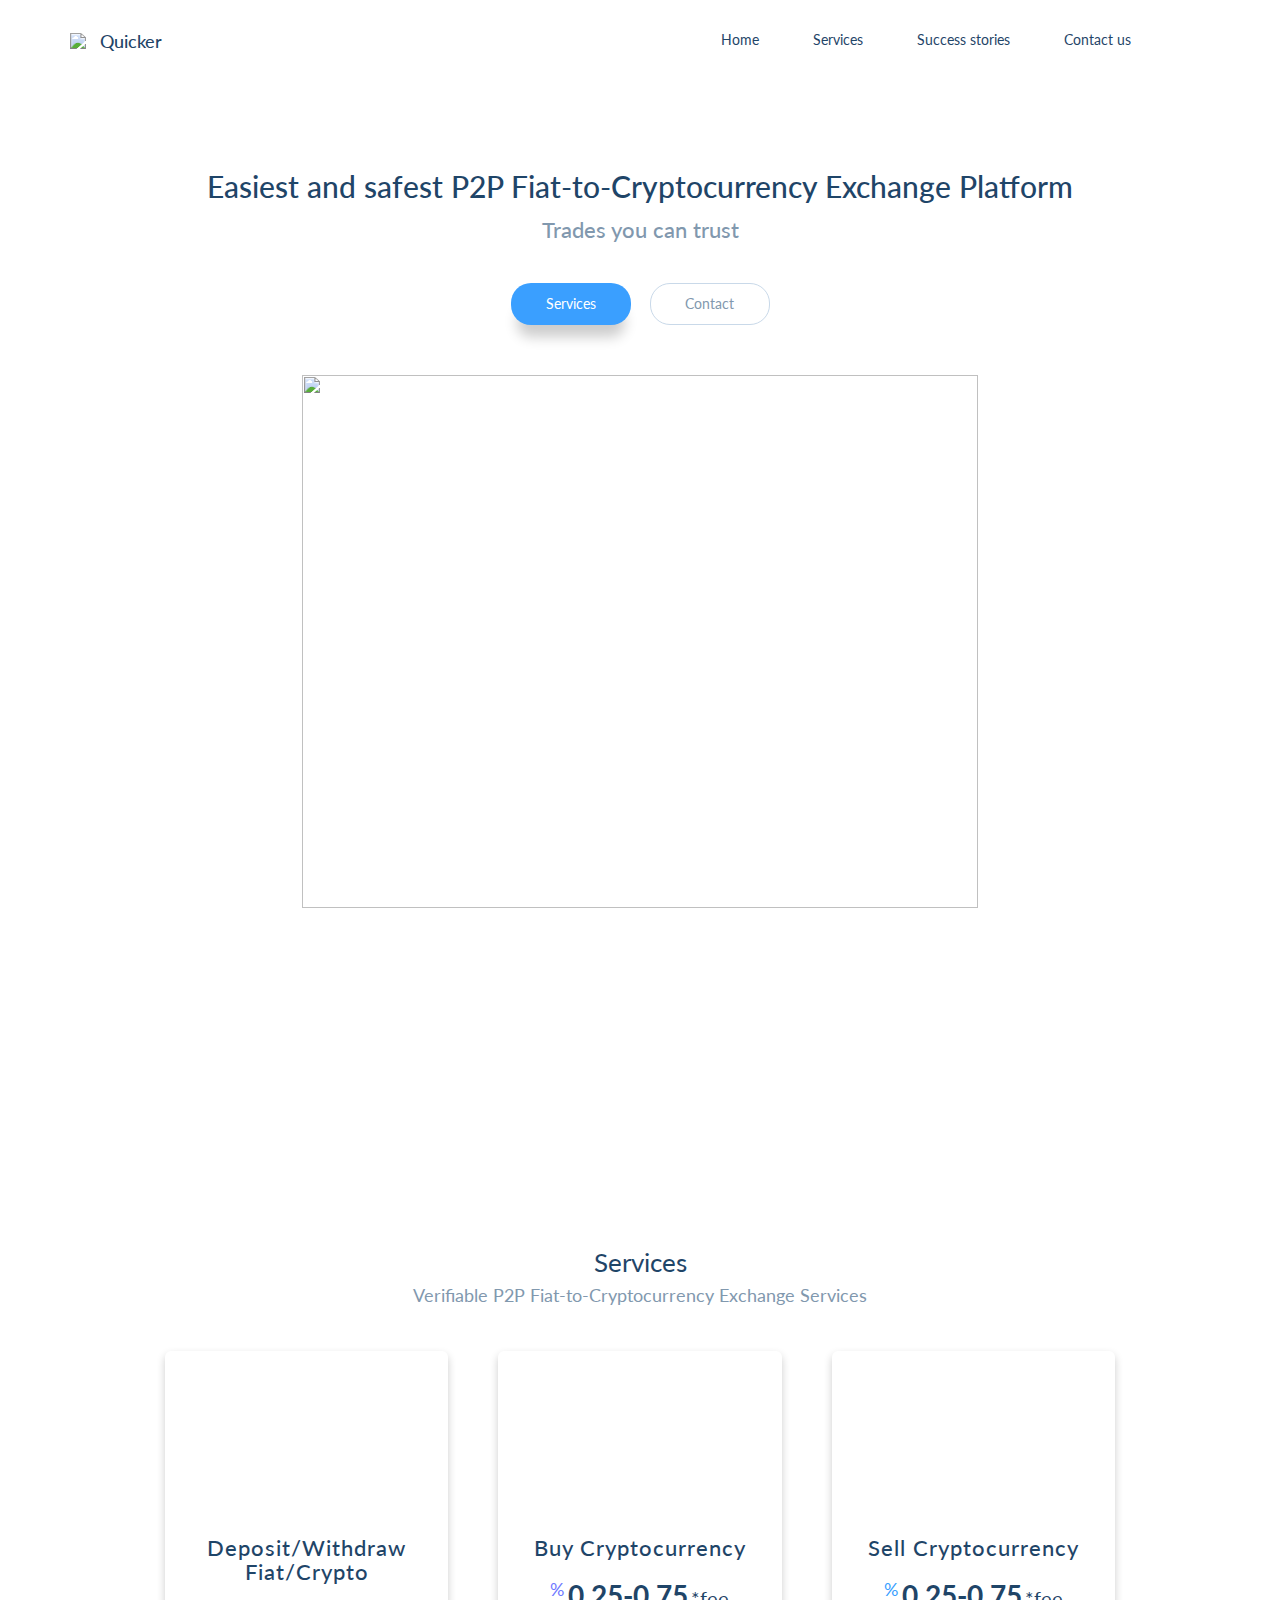
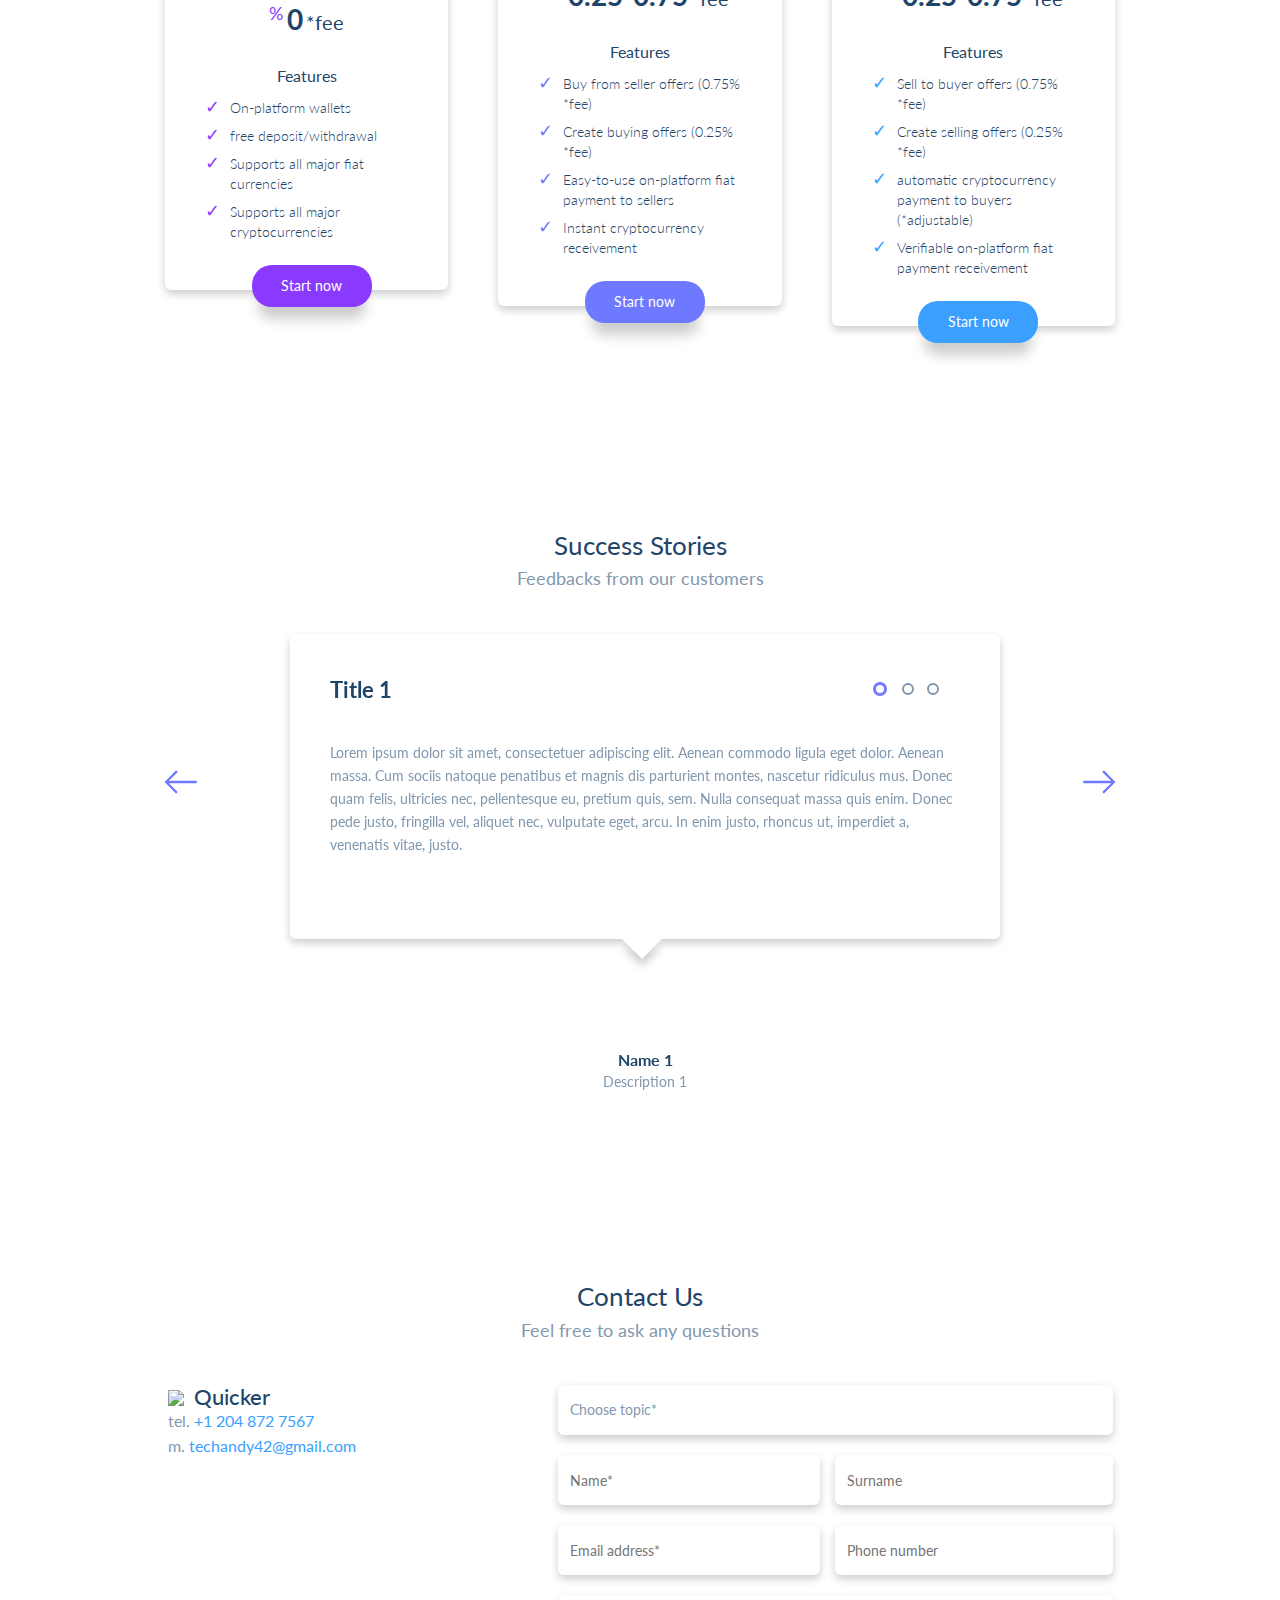
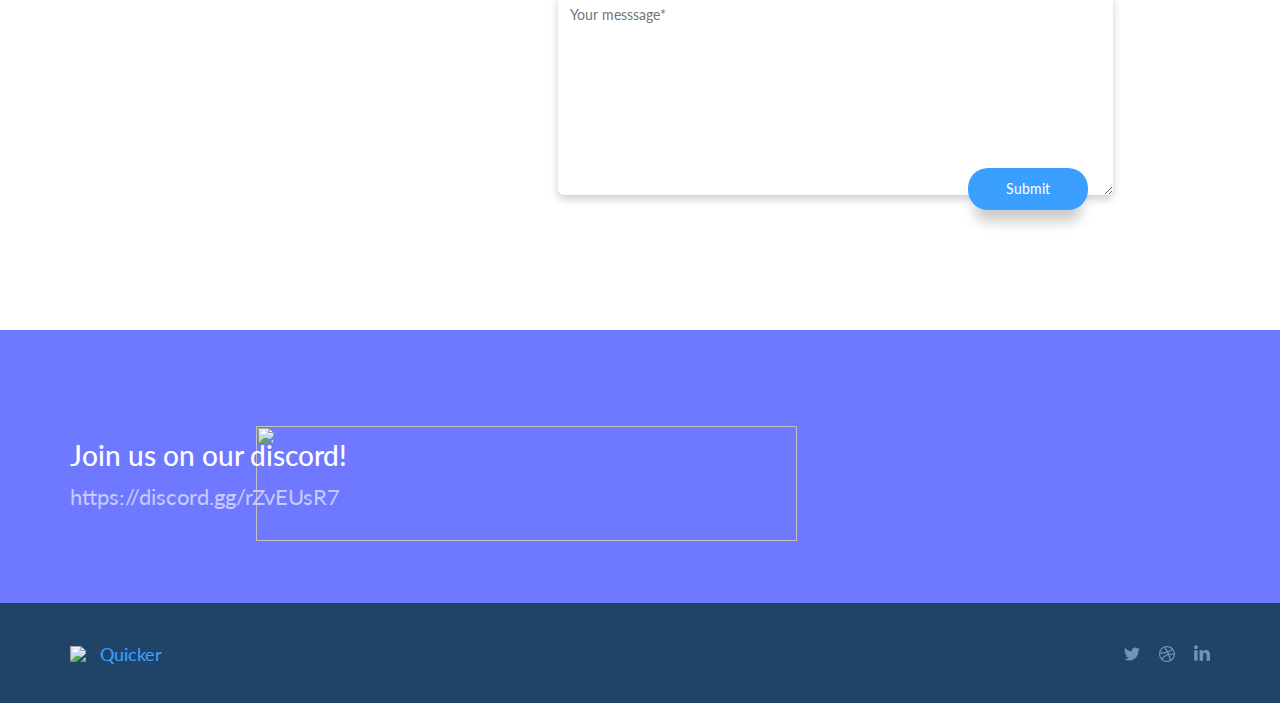
==== index.html @ 394cca30 "emailjs service added" ====
<head>
  <meta name="viewport" content="width=device-width, initial-scale=1">
  <link href="https://cdnjs.cloudflare.com/ajax/libs/twitter-bootstrap/3.3.7/css/bootstrap.min.css" rel="stylesheet" />
  <link rel="shortcut icon" type="image/x-icon" href="https://image.ibb.co/fOur3b/favicon.png"/>
  <link rel='stylesheet' href='./styles.css'>
  <script src="https://cdnjs.cloudflare.com/ajax/libs/jquery/3.2.1/jquery.min.js"></script>
  <script src="https://cdnjs.cloudflare.com/ajax/libs/twitter-bootstrap/3.3.7/js/bootstrap.min.js"></script>
  <script type="text/javascript"
        src="https://cdn.jsdelivr.net/npm/@emailjs/browser@3/dist/email.min.js">
  </script>
  <script type="text/javascript">
    (function(){
        emailjs.init("user_BumGd7rSm2r6wVrkfZvVo");
    })();
  </script>
  <meta name="theme-color" content="#1885ed">
  <title>Quicker - Homepage</title>
</head>

<body>
<header class="header">
  <div class="container header__container">
<div class="header__logo"><img class="header__img" src="https://image.ibb.co/kcVou6/path3000.png"> <h1 class="header__title">Quicker</h1></div> 
     <button type="button" class="navbar-toggle collapsed" data-toggle="collapse" data-target="#navbar" aria-expanded="false" aria-controls="navbar">
              <span class="sr-only">Toggle navigation</span>
              <span class="icon-bar"></span>
              <span class="icon-bar"></span>
              <span class="icon-bar"></span>
            </button>

  <div class="header__menu">
    <nav id="navbar" class="header__nav collapse">
      <ul class="header__elenco">
        <li class="header__el"><a href="#home" class="header__link">Home</a></li>
        <li class="header__el"><a href="#services" class="header__link">Services</a></li>
        <li class="header__el"><a href="#success-stories" class="header__link">Success stories</a></li>
        <li class="header__el"><a href="#contact-us" class="header__link">Contact us</a></li>
        <li class="header__el header__el--blue"></li>
      </ul>
    </nav>
  </div>
    </div>
</header>

<div class="sect sect--padding-top" id="home">
  <div class="container">
    <div class="row">
      <div class="col-md-12">
    <div class="site">
      <h1 class="site__title">Easiest and safest P2P Fiat-to-Cryptocurrency Exchange Platform</h1>
      <h2 class="site__subtitle">Trades you can trust</h2>
      <div class="site__box-link">
        <a href="#services" class="btn btn--width" href="">Services</a>
        <a href="#contact-us" class="btn btn--revert btn--width" href="">Contact</a>
      </div>
      <img class="site__img" src="https://image.ibb.co/c7grYb/image3015.png">
    </div>
    </div>
    </div>
  </div>
</div>

<div class="sect sect--padding-bottom" id="services">
<div class="container">
<div class="row row--center">
  <h1 class="row__title">
    Services
  </h1>
  <h2 class="row__sub">Verifiable P2P Fiat-to-Cryptocurrency Exchange Services</h2>
</div>
<div class="row row--center row--margin">
  <div class="col-md-4 col-sm-4 price-box price-box--purple">
    <div class="price-box__wrap">
      <div class="price-box__img"></div>
      <h1 class="price-box__title">
        Deposit/Withdraw Fiat/Crypto
      </h1>
      <h2 class="price-box__discount">
        <span class="price-box__dollar">%</span>0<span class="price-box__discount--light">*fee</span>
      </h2>
      <p class="price-box__feat">
        Features
      </p>
      <ul class="price-box__list">
        <li class="price-box__list-el">On-platform wallets</li>
        <li class="price-box__list-el">free deposit/withdrawal</li>
        <li class="price-box__list-el">Supports all major fiat currencies</li>
        <li class="price-box__list-el">Supports all major cryptocurrencies</li>
      </ul>
       <div class="price-box__btn">
      <a class="btn btn--purple btn--width">Start now</a>
    </div>
  </div>
  </div>
  <!-- second -->
  <div class="col-md-4 col-sm-4 price-box price-box--violet">
  <div class="price-box__wrap">
      <div class="price-box__img"></div>
      <h1 class="price-box__title">
        Buy Cryptocurrency
      </h1>
      <h2 class="price-box__discount">
      <span class="price-box__dollar">%</span>0.25-0.75<span class="price-box__discount--light">*fee</span>
      </h2>
      <p class="price-box__feat">
        Features
      </p>
      <ul class="price-box__list">
        <li class="price-box__list-el">Buy from seller offers (0.75% *fee)</li>
        <li class="price-box__list-el">Create buying offers (0.25% *fee)</li>
        <li class="price-box__list-el">Easy-to-use on-platform fiat payment to sellers</li>
        <li class="price-box__list-el">Instant cryptocurrency receivement</li>
      </ul>
      <div class="price-box__btn">
      <a class="btn btn--violet btn--width">Start now</a>
    </div>
  </div>
  </div>

<!-- terzo -->
  <div class="col-md-4 col-sm-4 price-box price-box--blue">
  <div class="price-box__wrap">
      <div class="price-box__img"></div>
      <h1 class="price-box__title">
        Sell Cryptocurrency
      </h1>
      <h2 class="price-box__discount">
      <span class="price-box__dollar">%</span>0.25-0.75<span class="price-box__discount--light">*fee</span>
      </h2>
      <p class="price-box__feat">
        Features
      </p>
      <ul class="price-box__list">
        <li class="price-box__list-el">Sell to buyer offers (0.75% *fee)</li>
        <li class="price-box__list-el">Create selling offers (0.25% *fee)</li>
        <li class="price-box__list-el">automatic cryptocurrency payment to buyers (*adjustable)</li>
        <li class="price-box__list-el">Verifiable on-platform fiat payment receivement</li>
      </ul>
    <div class="price-box__btn">
      <a class="btn btn--blue btn--width">Start now</a>
    </div>
  </div>
  </div>
  
  

</div>
</div>
</div>


<div class="sect sect--white" id="success-stories">
<div class="container">
<div class="row">
  <h1 class="row__title">
    Success Stories
  </h1>
  <h2 class="row__sub">Feedbacks from our customers</h2>
</div>
<div class="row row--margin row--text-center">
  <div class="col-md-8 col-sm-10 col-xs-12 row__carousel">
    <div id="myCarousel" class="carousel slide" data-ride="carousel">
  <!-- Indicators -->
  <ol class="carousel-indicators">
    <li data-target="#myCarousel" data-slide-to="0" class="active"></li>
    <li data-target="#myCarousel" data-slide-to="1"></li>
    <li data-target="#myCarousel" data-slide-to="2"></li>
  </ol>

  <!-- Wrapper for slides -->
  <div class="carousel-inner">
    <div class="item active">
      <div class="item__content">
      <span class="item__name">Title 1</span>
      <p class="item__description">
        Lorem ipsum dolor sit amet, consectetuer adipiscing elit. Aenean commodo ligula eget dolor. Aenean massa. Cum sociis natoque penatibus et magnis dis parturient montes, nascetur ridiculus mus. Donec quam felis, ultricies nec, pellentesque eu, pretium quis, sem. Nulla consequat massa quis enim. Donec pede justo, fringilla vel, aliquet nec, vulputate eget, arcu. In enim justo, rhoncus ut, imperdiet a, venenatis vitae, justo.
      </p>
        </div>
      <div class="item__avatar"></div>
      <p class="item__people">Name 1</p>
  <p class="item__occupation">Description 1</p>
    </div>
    
        <div class="item">
      <div class="item__content">
      <span class="item__name">Title 2</span>
      <p class="item__description">
         Cum sociis natoque penatibus et magnis dis parturient montes, nascetur ridiculus mus. Donec quam felis, ultricies nec, pellentesque eu, pretium quis, sem. Nulla consequat massa quis enim. Donec pede justo, fringilla vel, aliquet nec, vulputate eget, arcu. In enim justo, rhoncus ut, imperdiet a, venenatis vitae, justo.
      </p>
        </div>
      <div class="item__avatar"></div>
     <p class="item__people">Name 2</p>
  <p class="item__occupation">Position 2</a>
    </div>
    
<div class="item">
      <div class="item__content">
      <span class="item__name">Title 3</span>
      <p class="item__description">
          Donec quam felis, ultricies nec, pellentesque eu, pretium quis, sem. Nulla consequat massa quis enim. Donec pede justo, fringilla vel, aliquet nec, vulputate eget, arcu. In enim justo, rhoncus ut, imperdiet a, venenatis vitae, justo.
      </p>
        </div>
      <div class="item__avatar"></div>
      <p class="item__people">Name 3</p>
  <p class="item__occupation">Description 3</a>
    </div>

  </div>

  <!-- Left and right controls -->
  <a class="left carousel-control" href="#myCarousel" data-slide="prev">
<img class="carousel-control__img" src="[data-uri]" />

  </a>
  <a class="right carousel-control" href="#myCarousel" data-slide="next">
    <img class="carousel-control__img" src="[data-uri]" />
 
  </a>
</div>
    
  </div>
  
  

</div>
</div>
</div>



<div class="sect sect--padding-bottom" id="contact-us">
  <div class="container">
    <div class="row">
     <h1 class="row__title">
    Contact Us </h1>
  <h2 class="row__sub">Feel free to ask any questions</h2>
    </div>
    <div class="row row--margin">
      <div class="col-md-1"></div>
      <div class="col-md-4">
        <div class="contacts">
          <a href="#" class="contacts__link"><img src="https://image.ibb.co/kcVou6/path3000.png"><h1 class="contacts_title-ag">Quicker</h1></a>
          <p class="contacts__info">
            tel. <a class="contacts__info-link">+1 204 872 7567</a>
          </p>
          <p class="contacts__info">
            m. <a href="mailto:techandy42@gmail.com?subject=Quicker Inquiries"class="contacts__info-link">techandy42@gmail.com</a>
          </p>
        </div>
      </div>
      <div class="col-md-6">
        <form id="contact" class="form">
          <div class="form-group">
            <select id="choose-topic" class="form__field form__select">
              <option selected value>Choose topic*</option>
              <option value=1>Questions</option>
              <option value=2>Suggestions</option>
              <option value=3>Business Inquiries</option>
              <option value=4>Success Stories</option>
            </select>
            </div>
           <div class="form-group">
             <div class="form__field--half">
            <input id="name" type="text" placeholder="Name*" class="form__field form__text"></input>
             </div>
          <div class="form__field--half">
          <input id="surname" type="text" placeholder="Surname" class="form__field form__text"></input>
          </div>
          </div>
      
        <div class="form-group">
          <div class="form__field--half">
            <input id="email-address" type="text" placeholder="Email address*" class="form__field form__text"></input>
          </div>
         <div class="form__field--half">
          <input id="phone-number" type="text" placeholder="Phone number" class="form__field form__text"></input>
    </div>
          </div>
  
          <div class="form-group">
            <textarea id="your-message" type="text" placeholder="Your messsage*" class="form__field form__textarea"></textarea>
            <button class="btn btn--up btn--width" type="submit">Submit</button>
          </div>
        </form>
      </div>   
<div class="col-md-1"></div>
    </div>
  </div>
</div>

<div class="sect sect--violet ">
  <img src="https://image.ibb.co/fWyVtb/path3762.png" class="career-img">
  <div class="container">
    <div class="row">
      <div class="col-md-12">
        <h1 class="career_title">Join us on our discord!</h1>
        <a href="https://discord.gg/rZvEUsR7" target="_" class="career_sub">https://discord.gg/rZvEUsR7</a>
      </div>
    </div>
  </div>
  
</div>

<footer class="footer">
  <div class="container">
    <div class="row">
      <div class="col-md-2 col-xs-6">
       <img class="footer__img" src="https://image.ibb.co/kcVou6/path3000.png"> <h1 class="footer__title">Quicker</h1></div>
      <div class="col-md-10 col-xs-6">
        <div class="footer__social">
          <a href="#" class="footer__social-l">
            <img src="[data-uri]" />
          </a>
          
           <a href="https://techandy42.com" target="_" class="footer__social-l">
          <img src="[data-uri]" />
          </a>
          
          <a href="https://www.linkedin.com/in/andy-lee-b68302232/" target="_" class="footer__social-l">
            <img src="[data-uri]" />
          </a>
        </div>
      </div>
    </div>
  </div>
</footer>

<script src='./script.js'></script>

</body>
---- styles.css ----
@import url('https://fonts.googleapis.com/css?family=Lato:100,100i,300,300i,400,400i,700,700i,900,900i');

/*Reset*/
html,
body {
  margin: 0;
  padding: 0;
  font-family: 'Lato', sans-serif;
  color: #1f4568;
  scroll-behavior: smooth;
}

body {
  background-image: url('https://image.ibb.co/de6JzG/bitmap_1_1.png');
  background-size: cover;
  background-repeat: no-repeat;
  background-position: center;
}

/* colors 8a3aff, 6f79ff, 3a9fff black-> 1f4568  grey->8198ae*/
.sect {
  padding: 90px 0;
  position: relative;
}

.collapse {
  display: block;
}

.sect--grey {
  /*background-color: #ebeff9;*/
}

.sect--violet {
  background-color: #6f79ff;
}

.sect--padding-bottom {
  padding-bottom: 115px;
}

.sect--padding-top {
  padding-top: 90px;
}

.sect--white {
  /* background-color:#fff;*/
}
.row--center {
  max-width: 1000px;
  margin: 0 auto;
}
.row--margin {
  margin-top: 45px;
}

.row__title {
  text-align: center;
  font-size: 26px;
  font-weight: 400;
  margin-top: 0px;
}

.row__sub {
  text-align: center;
  font-size: 18px;
  font-weight: 400;
  margin: 0px;
  color: #8198ae;
}

.price-box {
  padding: 0px 25px;
}

.price-box__wrap {
  background-color: #fff;
  border-radius: 6px;
  box-shadow: 0 4px 8px 0px rgba(0, 0, 0, 0.2); /*0px 22px 20px -10px rgba(0, 0, 0,0.2)*/
  padding: 35px 35px 40px 35px;
  text-align: center;
  transition: all 0.4s;
  -webkit-transition: all 0.4s;
  -moz-transition: all 0.4s;
  -ms-transition: all 0.4s;
  -o-transition: all 0.4s;
}

.price-box__img {
  display: inline-block;
}

.price-box__img {
  width: 130px;
  height: 130px;
  border-radius: 50%;
  background-position: center;
  background-size: cover;
  background-repeat: no-repeat;
}

.price-box--purple .price-box__img {
  background-image: url('https://image.ibb.co/iGjEKG/1.png');
}

.price-box--violet .price-box__img {
  background-image: url('https://image.ibb.co/iyT8eG/2.png');
}

.price-box--blue .price-box__img {
  background-image: url('https://preview.ibb.co/nDRpmw/3.png');
}

.price-box__title {
  font-size: 22px;
  letter-spacing: 1px;
  margin-bottom: 4px;
}

.price-box__people {
  font-size: 12px;
  color: #8198ae;
  font-weight: 300;
  letter-spacing: 1px;
}
.price-box__discount {
  font-size: 28px;
  font-weight: 700;
  margin-top: 20px;
  margin-bottom: 0;
}

.price-box__dollar {
  font-size: 18px;
  font-weight: 400;
  vertical-align: top;
  margin-right: 4px;
}

.price-box--purple .price-box__dollar {
  color: #8a3aff;
}

.price-box--violet .price-box__dollar {
  color: #6f79ff;
}

.price-box--blue .price-box__dollar {
  color: #3a9fff;
}

.price-box__discount--light {
  font-weight: 400;
  font-size: 20px;
  margin-left: 3px;
}

.price-box__price {
  margin-top: 3px;
  font-size: 14px;
  color: #8198ae;
  letter-spacing: 1px;
  margin-bottom: 0;
  font-weight: 300;
  text-decoration: line-through;
}

.price-box__feat {
  margin-top: 30px;
  font-size: 16px;
}

.price-box__list {
  text-align: left;
  padding-left: 30px;
  margin: 0;
  list-style: none;
}

.price-box__list-el {
  position: relative;
  margin-bottom: 8px;
  font-weight: 300;
}

.price-box__list-el:before {
  content: '✓';
  position: absolute;
  left: -25px;
  font-size: 18px;
  top: -4px;
}

.price-box--purple .price-box__list-el:before {
  color: #8a3aff;
}

.price-box--violet .price-box__list-el:before {
  color: #6f79ff;
}

.price-box--blue .price-box__list-el:before {
  color: #3a9fff;
}

.price-box__wrap:hover {
  backface-visibility: hidden;
  transform: scale(1.05, 1.05);
  box-shadow: 0px 30px 18px -8px rgba(0, 0, 0, 0.1);
}

.btn {
  background-color: #3a9fff;
  border-radius: 20px;
  padding: 10px 25px;
  color: #fff;
  box-shadow: 0px 18px 13px -6px rgba(0, 0, 0, 0.2);
  transition: all 0.4s;
  -webkit-transition: all 0.4s;
  -moz-transition: all 0.4s;
  -ms-transition: all 0.4s;
  -o-transition: all 0.4s;
}

.btn:hover {
  box-shadow: 0px 25px 18px -6px rgba(0, 0, 0, 0.2);
  background-color: #63b2fc;
  color: #fff;
}

.price-box__wrap:hover .btn {
  box-shadow: 0px 25px 18px -6px rgba(0, 0, 0, 0.2);
}

.btn--revert {
  background-color: transparent;
  color: #8198ae;
  box-shadow: none;
  border: 1px solid #c9d9e9;
}

.btn--revert:hover {
  background-color: transparent;
  color: #1f4568;
  box-shadow: none;
  border: 1px solid #8198ae;
}

.btn--purple {
  background-color: #8a3aff;
}

.btn--purple:hover {
  background-color: #b284f6;
}

.btn--violet {
  background-color: #6f79ff;
}
.btn--violet:hover {
  background-color: #878ef3;
}

.btn--blue {
  background-color: #3a9fff;
}
.btn--blue:hover {
  background-color: #63b2fc;
}
.btn--width {
  width: 120px;
}

.btn--white {
  background-color: #fff;
  border: 1px solid #ededed;
  color: #8198ae;
}

.btn--white:hover {
  background-color: #fff;
  color: #8198ae;
}

.price-box__btn {
  position: absolute;
  bottom: -17px;
  left: 50%;
  margin-left: -55px;
}

.row__sub--light {
  color: #aec0d2;
}
.item__img {
  width: 25px;
  margin-right: 10px;
}

.carousel {
}

.row__carousel {
  display: inline-block;
  float: none;
  border-radius: 6px;
}
.row--text-center {
  text-align: center;
}
.carousel-control {
  opacity: 1;
  background-image: none !important;
}

.carousel-control.left {
  left: -100px;
}

.carousel-control.right {
  right: -100px;
}

.carousel-inner {
  margin-top: -25px;
}
.carousel-control__img {
  position: absolute;
  top: 50%;
  margin-top: -90px;
}

.carousel-control.left .carousel-control__img {
  left: 0;
}

.carousel-control.right .carousel-control__img {
  right: 0;
}

.carousel-indicators li {
  height: 12px;
  width: 12px;
  background-color: #fff;
  border: 2px solid #8198ae;
  margin-right: 8px;
}

.carousel-indicators li.active {
  height: 14px;
  width: 14px;
  background-color: #fff;
  border: 3px solid #6f79ff;
  margin-right: 10px;
}
.item {
  text-align: left;
  position: relative;
  padding: 25px 15px 0px 25px;
}

.item__content {
  padding: 40px;
  border-radius: 6px;
  box-shadow: 0 4px 8px 0px rgba(0, 0, 0, 0.2);
  background-color: #fff;
  position: relative;
  height: 305px;
}
.item__img {
  display: inline-block;
}
.item__name {
  display: inline-block;
  font-size: 22px;
  vertical-align: middle;
  font-weight: 700;
}
.item__description {
  margin-top: 35px;
  color: #8198ae;
  line-height: 23px;
}
.item__avatar {
  height: 45px;
  width: 45px;
  background-image: url('https://static.pexels.com/photos/428333/pexels-photo-428333.jpeg');
  background-size: cover;
  border-radius: 50%;
  margin: 50px auto 15px auto;
}

.carousel-indicators {
  width: auto;
  margin: 0;
  right: 68px;
  text-align: right;
  top: 72px;
  left: auto;
  bottom: auto;
}
.item__content:after {
  content: '';
  width: 0;
  height: 0;
  border-left: 20px solid transparent;
  border-right: 20px solid transparent;
  border-top: 20px solid #fff;
  bottom: -20px;
  position: absolute;
  left: 50%;
  margin-left: -23px;
  filter: drop-shadow(0px 7px 4px rgba(0, 0, 0, 0.2));
}

.item__people {
  margin: 0;
  text-align: center;
  font-weight: 700;
  font-size: 16px;
}

.item__occupation {
  font-size: 14px;
  color: #8198ae;
  text-align: center;
}

.site {
  text-align: center;
}
.site__title {
  font-size: 30px;
  margin: 0;
  text-align: center;
}

.site__subtitle {
  font-size: 22px;
  color: #8198ae;
  margin: 15px 0 40px 0;
  text-align: center;
}

.site__img {
  margin-top: 50px;
  display: inline-block;
  width: 77%;
}
.site__box-link .btn--revert {
  margin-left: 15px;
}

/*menu header*/
.header {
  padding: 30px 25px;
}
.header__elenco {
  padding: 0;
  margin: 0;
  list-style: none;
}
.header__menu {
  float: right;
}
.header__el {
  padding: 0 25px;
  display: inline-block;
}
.header__img {
  display: inline-block;
  vertical-align: middle;
}

.header__logo,
.header__menu {
  display: inline-block;
  vertical-align: middle;
}
.header__title {
  font-size: 18px;
  margin: 0;
  margin-left: 10px;
  display: inline-block;
  line-height: 18px;
  vertical-align: middle;
}

.header__light {
  color: #8198ae;
}
.header__link {
  color: #1f4568;
  font-size: 14px;
}
.header__link:hover {
  text-decoration: none;
  color: #3a9fff;
}
.navbar-toggle .icon-bar {
  background-color: #8198ae;
}
.navbar-toggle {
  margin: 5px 0;
}
.partner {
  margin-bottom: 15px;
  text-align: center;
}
.partner_img {
  width: 160px;
  opacity: 0.5;
  transition: all 0.4s;
  -webkit-transition: all 0.4s;
  -moz-transition: all 0.4s;
  -ms-transition: all 0.4s;
  -o-transition: all 0.4s;
}

.sect--no-padding {
  padding-top: 0;
}

.partner_img:hover {
  transform: scale(1.08, 1.08);
  opacity: 0.9;
}

.article-pre__col {
  padding: 0 30px;
  margin-bottom: 30px;
}

.article-pre__img {
  height: 0;
  background-position: center;
  background-size: cover;
  padding-bottom: 55%;
  border-radius: 6px;
  box-shadow: 0 4px 10px 2px rgba(0, 0, 0, 0.3);
  transition: all 0.4s;
  -webkit-transition: all 0.4s;
  -moz-transition: all 0.4s;
  -ms-transition: all 0.4s;
  -o-transition: all 0.4s;
}

.article-pre__img--first {
  background-image: url(https://cdn.dribbble.com/users/18730/screenshots/2182635/newshot.png);
}

.article-pre__img--second {
  background-image: url(https://image.ibb.co/cYsvbw/dribbble.jpg);
}

.article-pre__img--third {
  background-image: url(https://cdn.dribbble.com/users/103909/screenshots/3671664/sensors-01.jpg);
}

.article-pre__img--fourth {
  background-image: url(https://cdn.dribbble.com/users/997070/screenshots/4120967/attachments/943230/01-1._Cover_Copy_2x.png);
}

.article-pre:hover .article-pre__img {
  box-shadow: 0px 10px 13px 4px rgba(0, 0, 0, 0.2);
}

.article-pre:hover {
  text-decoration: none;
}
.article-pre__info {
  font-size: 16px;
  color: #8198ae;
  margin: 0;
  padding: 25px 25px 0 25px;
}

.article-pre__date {
  float: right;
}

.article-pre__title {
  font-size: 20px;
  color: #1f4568;
  margin: 0;
  padding: 15px 25px;
}

.article-pre__arrow--purple {
  color: #8a3aff;
}

.contacts_title-ag {
  margin: 0;
  margin-left: 0px;
  display: inline-block;
  vertical-align: middle;
  font-size: 22px;
  margin-left: 10px;
}

.contacts__link {
  color: #1f4568;
}

.contacts--light {
  color: #8198ae;
}

.contacts__address {
  margin-top: 20px;
  color: #8198ae;
  font-size: 16px;
  line-height: 27px;
  padding-bottom: 12px;
  margin-bottom: 17px;
  position: relative;
}

.contacts__address:after {
  content: '';
  position: absolute;
  width: 20px;
  height: 1px;
  background-color: #8198ae;
  bottom: 0;
  left: 0;
}
.contacts__info {
  color: #8198ae;
  font-size: 16px;
  margin-bottom: 2px;
}
.contacts__info-link {
  color: #3a9fff;
  text-decoration: none;
}

.form-group {
  margin-bottom: 20px;
  display: table;
  width: 100%;
  position: relative;
}

.form__field {
  height: 50px;
  position: relative;
  border: none;
  padding: 10px 12px;
  width: 100%;
  border-radius: 6px;
  appearance: none;
  -moz-appearance: none;
  -webkit-appearance: none;
  -ms-appearance: none;
  -o-appearance: none;
  box-shadow: 0 4px 8px 0px rgba(0, 0, 0, 0.2);
  transition: all 0.4s;
  -webkit-transition: all 0.4s;
  -moz-transition: all 0.4s;
  -ms-transition: all 0.4s;
  -o-transition: all 0.4s;
  z-index: 2;
}

.form__select {
  background-image: url('http://www.austinlawrencepartners.com/wp-content/uploads/arrow-down-gray-hi.png');
  background-repeat: no-repeat;
  background-size: 10px;
  background-position-x: 97%;
  width: 100%;
  padding-right: 30px;
  background-position-y: center;
  background-color: #fff;
  color: #8198ae;
}

.form__field--half {
  width: 50%;
  float: left;
}

.form__field--half:first-of-type {
  padding-right: 15px;
}

.form__textarea {
  height: 200px;
}

.btn--up {
  position: absolute;
  bottom: -15px;
  right: 25px;
  z-index: 3;
}

.career_title {
  color: #fff;
  font-size: 28px;
}

.career_sub {
  font-size: 22px;
  color: #c7cbff;
  margin-top: 0;
  margin-bottom: 30px;
}

.career-img {
  position: absolute;
  bottom: 0;
  width: 65%;
  z-index: 0;
  left: 20%;
}

.footer {
  background-color: #1f4467;
  padding: 40px 0;
}

.footer__title {
  font-size: 18px;
  margin: 0;
  margin-left: 0px;
  margin-left: 10px;
  display: inline-block;
  line-height: 18px;
  vertical-align: middle;
  color: #3a9fff;
}

.footer__light {
  color: #fff;
}

.footer__social {
  float: right;
}

.footer__social-l {
  margin-left: 15px;
  vertical-align: middle;
}

@media screen and (max-width: 1024px) {
  .collapse {
    display: none;
  }
  .navbar-toggle {
    margin: 0;
    display: inline-block;
    margin-right: 10px;
    margin-top: 10px;
  }
  .header__container {
    width: 100%;
    padding: 0;
  }
  .header__menu {
    width: 100%;
  }
  .header {
    background-color: #fff;
    padding: 0;
    box-shadow: 0 2px 10px rgba(0, 0, 0, 0.2);
    position: fixed;
    top: 0;
    left: 0;
    width: 100%;
    z-index: 4;
  }
  .header__logo {
    padding: 12px 20px 12px 20px;
  }
  .header__el {
    display: block;
    padding: 10px 20px;
    border-top: 1px solid #ededed;
  }

  .header .btn--white,
  .header .btn--white:hover {
    padding: 0;
    border: 0;
    box-shadow: none;
    color: #fff;
    background-color: transparent;
  }
  .header__el--blue {
    background-color: #3a9fff;
  }
}

@media screen and (max-width: 991px) {
  .price-box {
    padding: 0px 10px;
  }
  .carousel-control.left {
    left: -25px;
  }
  .carousel-control.right {
    right: -25px;
  }
  .item__content {
    height: auto;
  }
}

@media screen and (max-width: 767px) {
  .footer {
    padding: 25px 0;
  }
  .price-box {
    padding: 0px 35px;
    margin-bottom: 50px;
  }
  .site__img {
    width: 100%;
  }
  .item__content {
    padding: 20px;
  }
  .item__description {
    font-size: 12px;
    line-height: 20px;
  }
  .article-pre__info {
    padding: 25px 10px 0 10px;
    font-size: 14px;
  }
  .article-pre__title {
    padding: 10px 10px;
    font-size: 16px;
  }
  .form {
    margin-top: 30px;
  }
  .form__field--half:first-of-type {
    margin-bottom: 10px;
    padding-right: 0px;
  }

  .form__field--half {
    width: 100%;
    float: none;
  }
  .form-group {
    margin-bottom: 10px;
  }
}

@media screen and (max-width: 480px) {
  .price-box {
    padding: 0px 20px;
  }
  .carousel-control__img {
    width: 20px;
  }
  .carousel-control.left {
    left: -5px;
  }
  .carousel-control.right {
    right: -5px;
  }
  .partner {
    width: 100%;
  }
  .footer {
    padding: 15px 0;
  }
  .footer__img {
    width: 15px;
  }
  .footer__title {
    font-size: 16px;
    margin-left: 5px;
  }
  .sect {
    padding: 20px 0;
  }
  .sect--padding-top {
    padding-top: 80px;
  }
  .row__sub {
    font-size: 16px;
  }
  .row__title {
    font-size: 20px;
    margin-bottom: 5px;
  }
  .price-box__title {
    font-size: 18px;
    margin-top: 10px;
  }
  .price-box__img {
    width: 100px;
    height: 100px;
  }
  .price-box__wrap {
    padding: 20px 20px 30px 20px;
  }
  .price-box__people {
    font-size: 10px;
    font-weight: 400;
  }
  .price-box__discount {
    font-size: 22px;
  }
  .price-box__price {
    font-size: 12px;
  }
  .price-box__feat {
    margin-top: 15px;
    font-size: 14px;
  }
  .price-box__list-el {
    font-size: 12px;
    margin-bottom: 5px;
  }
  .site__title {
    font-size: 24px;
  }
  .site__subtitle {
    font-size: 18px;
    margin: 10px 0 20px 0;
  }
  .site__img {
    margin-top: 30px;
  }
  .row--margin {
    margin-top: 30px;
  }
  .btn {
    font-size: 12px;
    padding: 8px 8px;
  }
  .btn--width {
    width: 100px;
  }
  .career_title {
    font-size: 18px;
    margin-top: 0;
  }
  .career_sub {
    font-size: 14px;
    margin-bottom: 20px;
  }
  .carousel-indicators {
    display: none;
  }
  .item__name {
    font-size: 18px;
  }
  .item__description {
    margin-top: 18px;
  }
  .article-pre__date {
    font-size: 12px;
    float: none;
  }
}
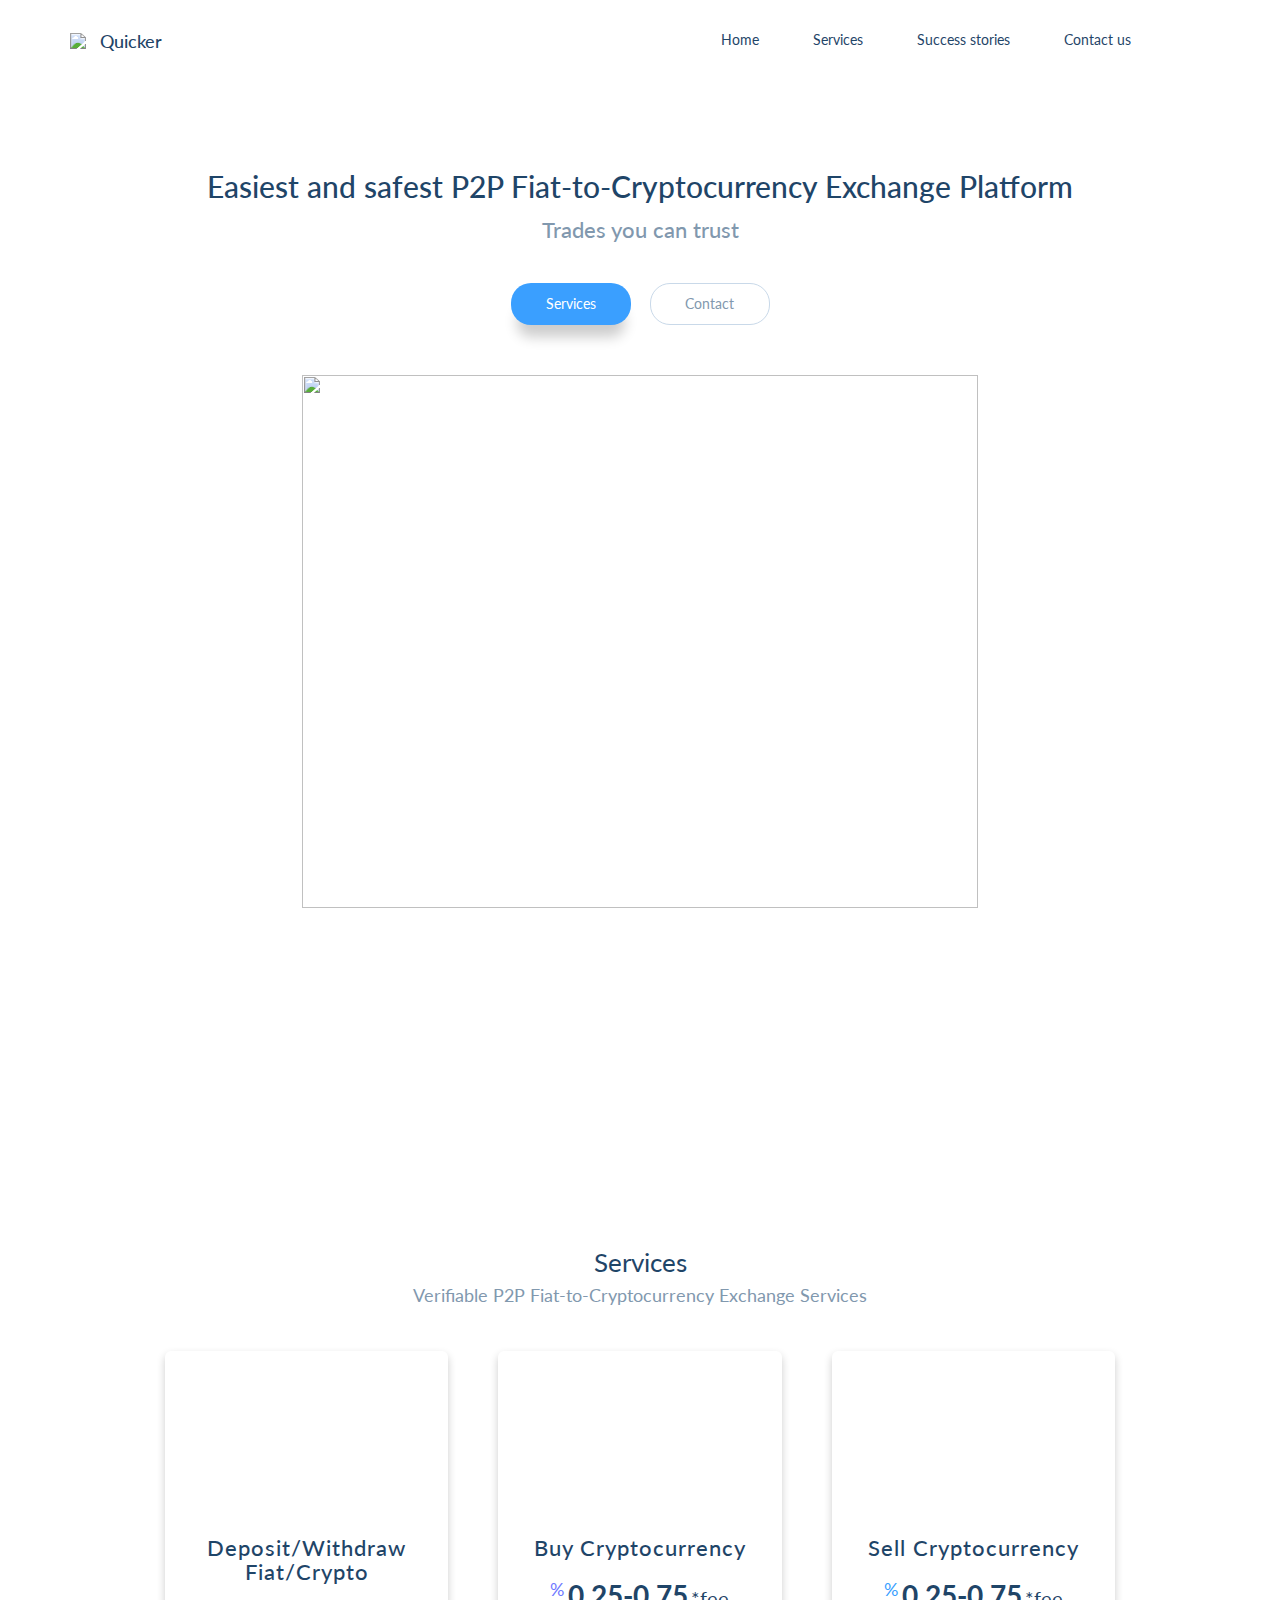
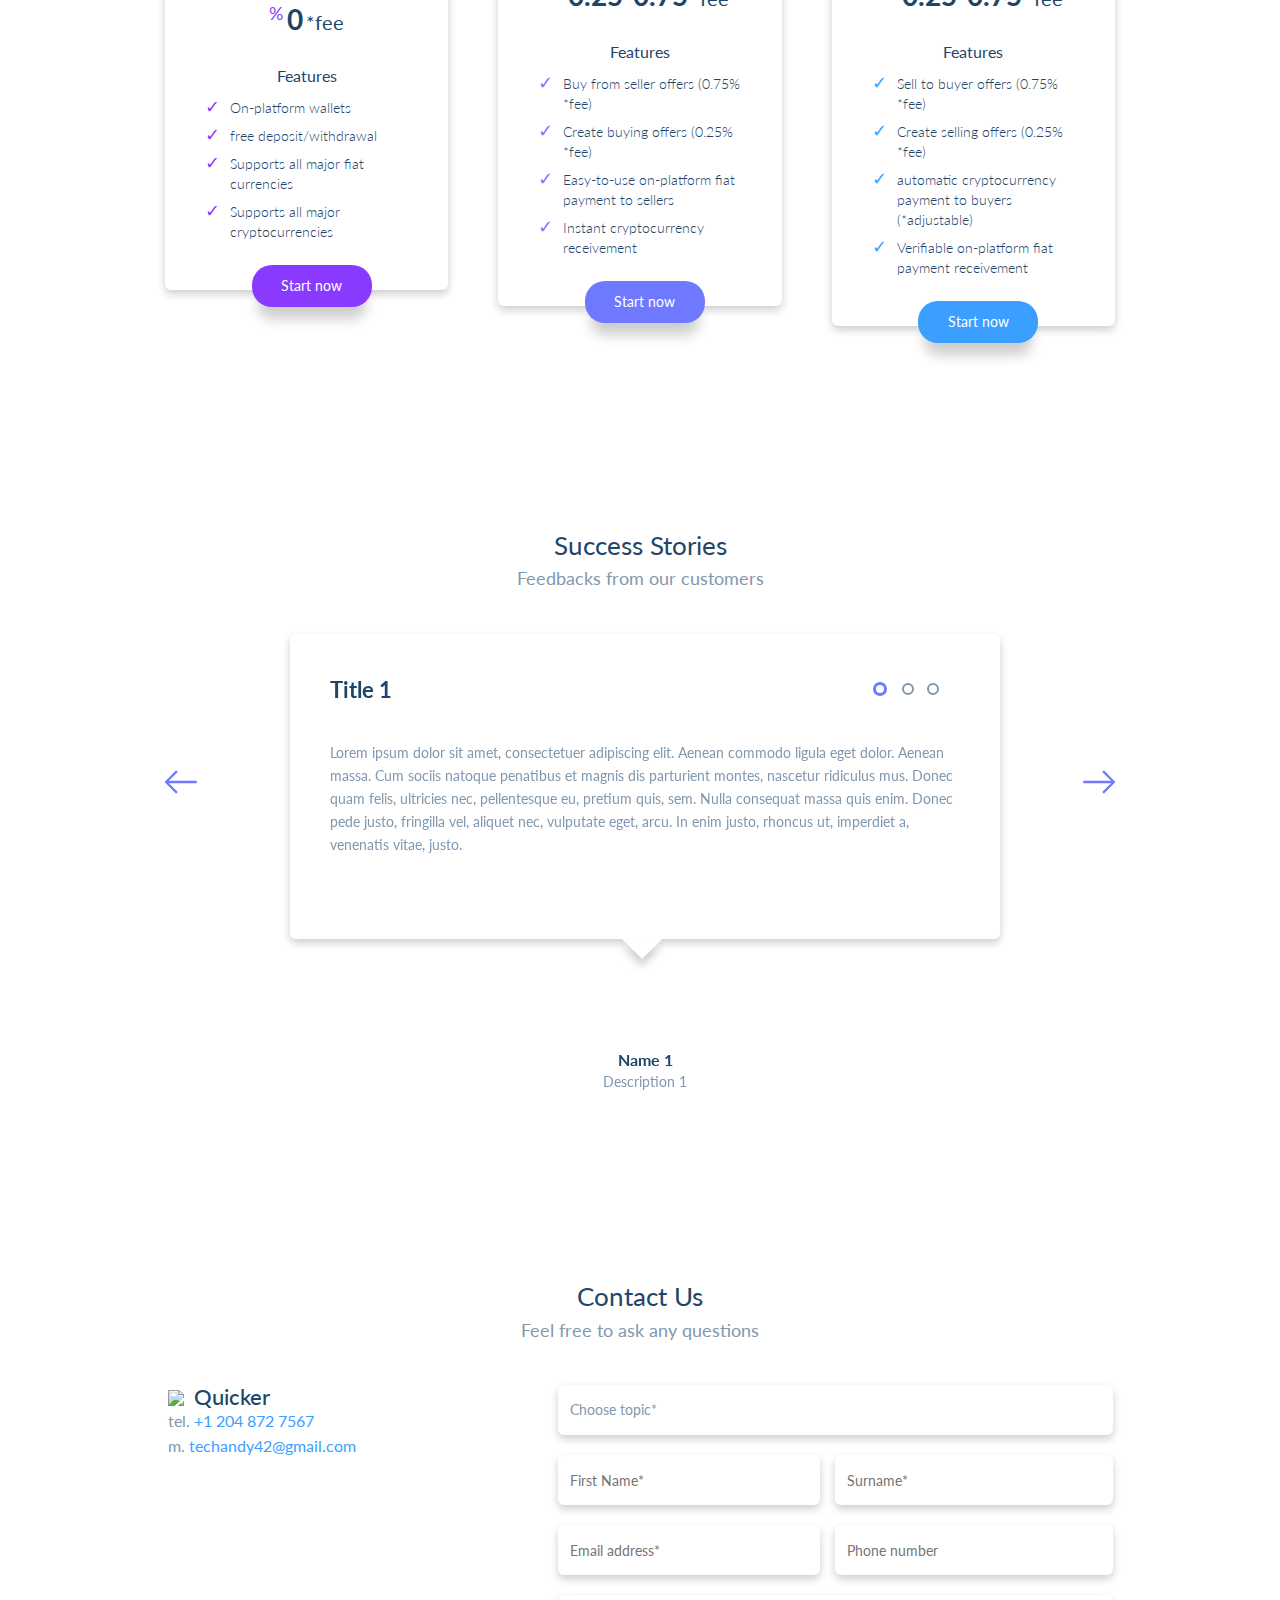
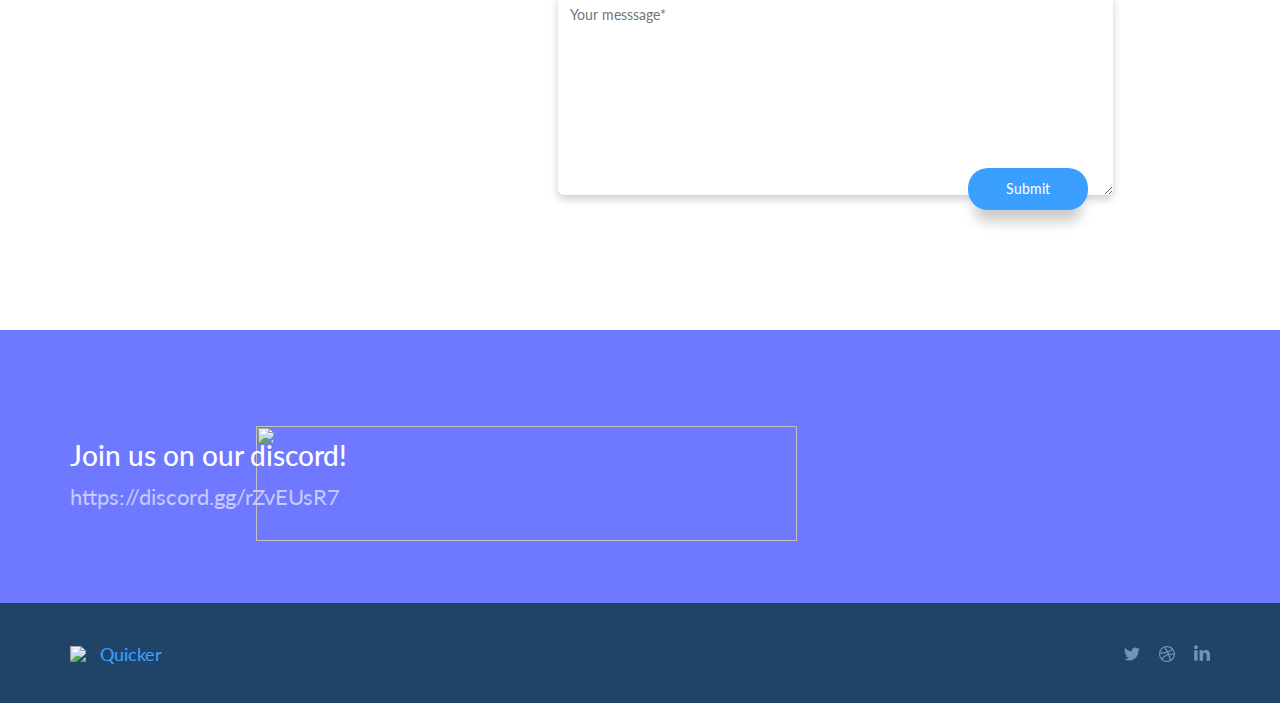
==== commit f34001f9: "added form validations" ====
--- a/index.html
+++ b/index.html
@@ -261,16 +261,16 @@
             </div>
            <div class="form-group">
              <div class="form__field--half">
-            <input id="name" type="text" placeholder="Name*" class="form__field form__text"></input>
+            <input required id="name" type="text" placeholder="First Name*" class="form__field form__text"></input>
              </div>
           <div class="form__field--half">
-          <input id="surname" type="text" placeholder="Surname" class="form__field form__text"></input>
+          <input required id="surname" type="text" placeholder="Surname*" class="form__field form__text"></input>
           </div>
           </div>
       
         <div class="form-group">
           <div class="form__field--half">
-            <input id="email-address" type="text" placeholder="Email address*" class="form__field form__text"></input>
+            <input required id="email-address" type="email" placeholder="Email address*" class="form__field form__text"></input>
           </div>
          <div class="form__field--half">
           <input id="phone-number" type="text" placeholder="Phone number" class="form__field form__text"></input>
@@ -278,7 +278,7 @@
           </div>
   
           <div class="form-group">
-            <textarea id="your-message" type="text" placeholder="Your messsage*" class="form__field form__textarea"></textarea>
+            <textarea required id="your-message" type="text" placeholder="Your messsage*" class="form__field form__textarea"></textarea>
             <button class="btn btn--up btn--width" type="submit">Submit</button>
           </div>
         </form>
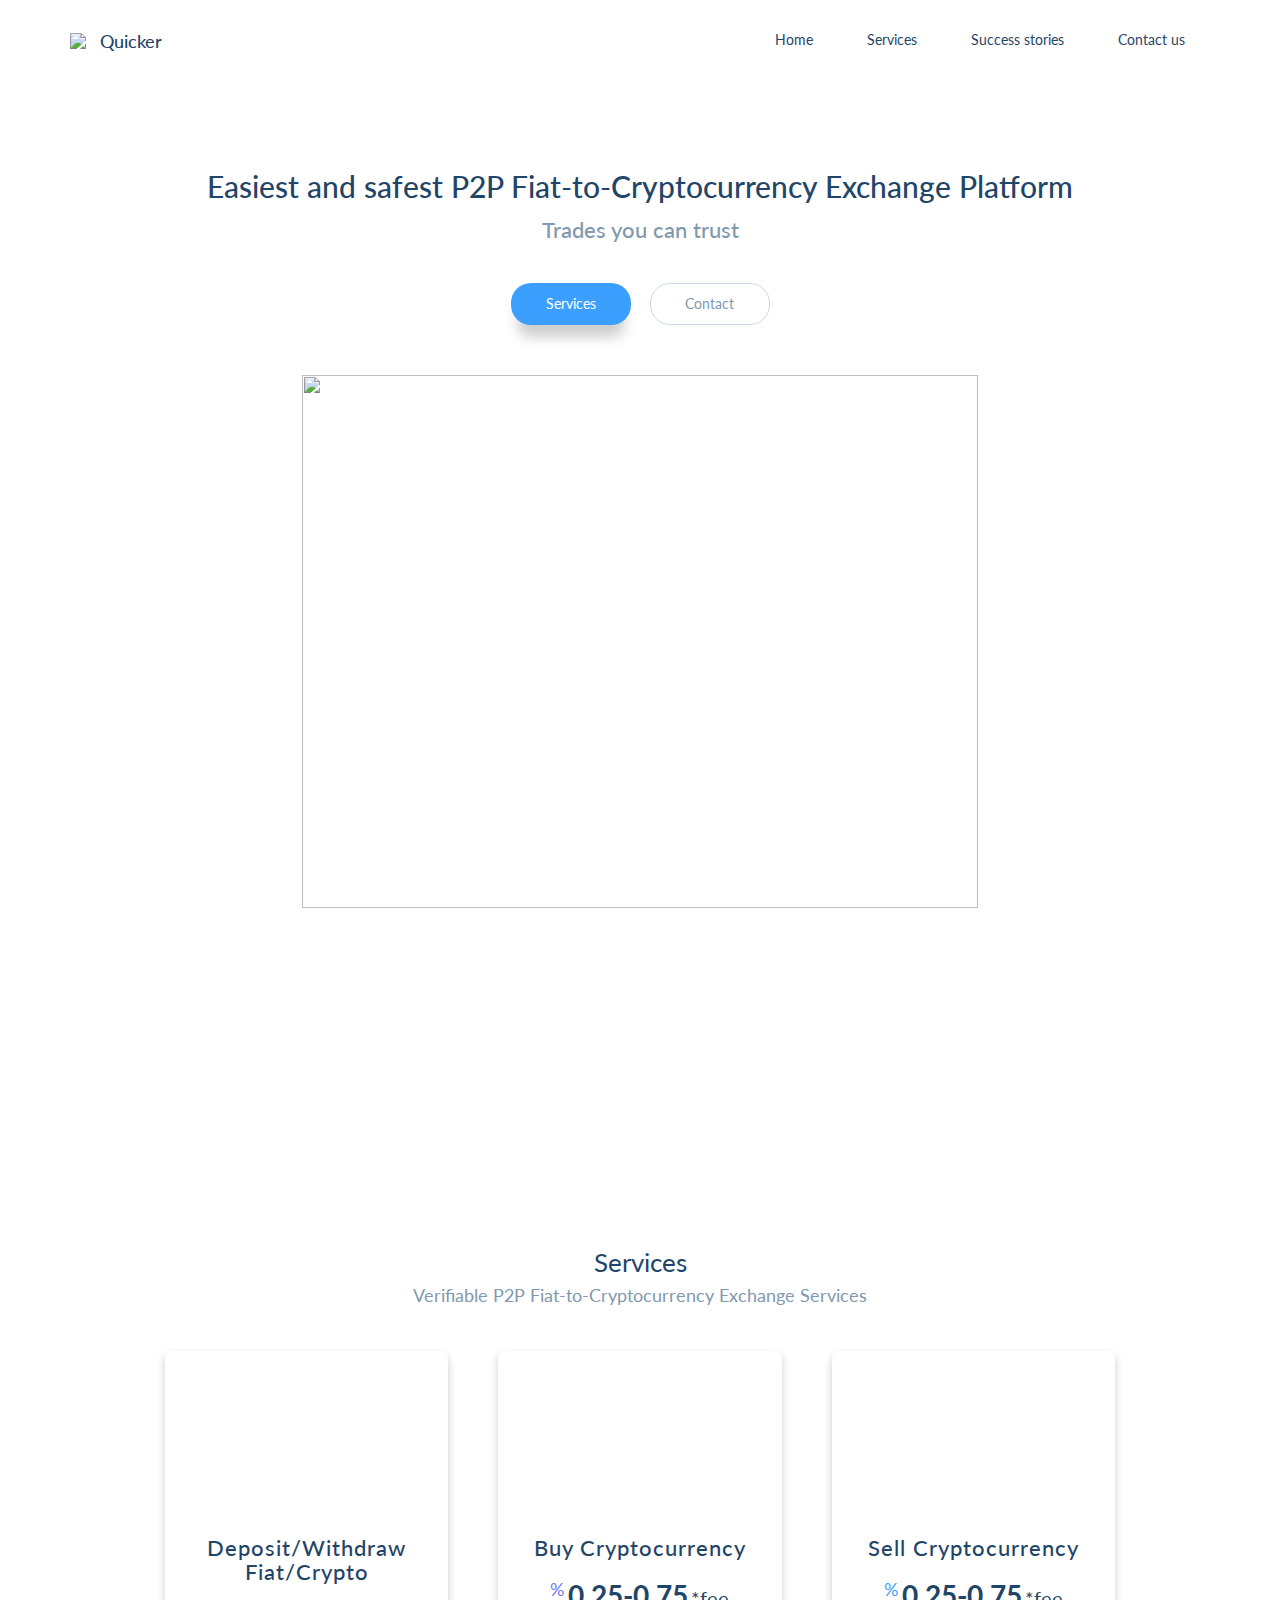
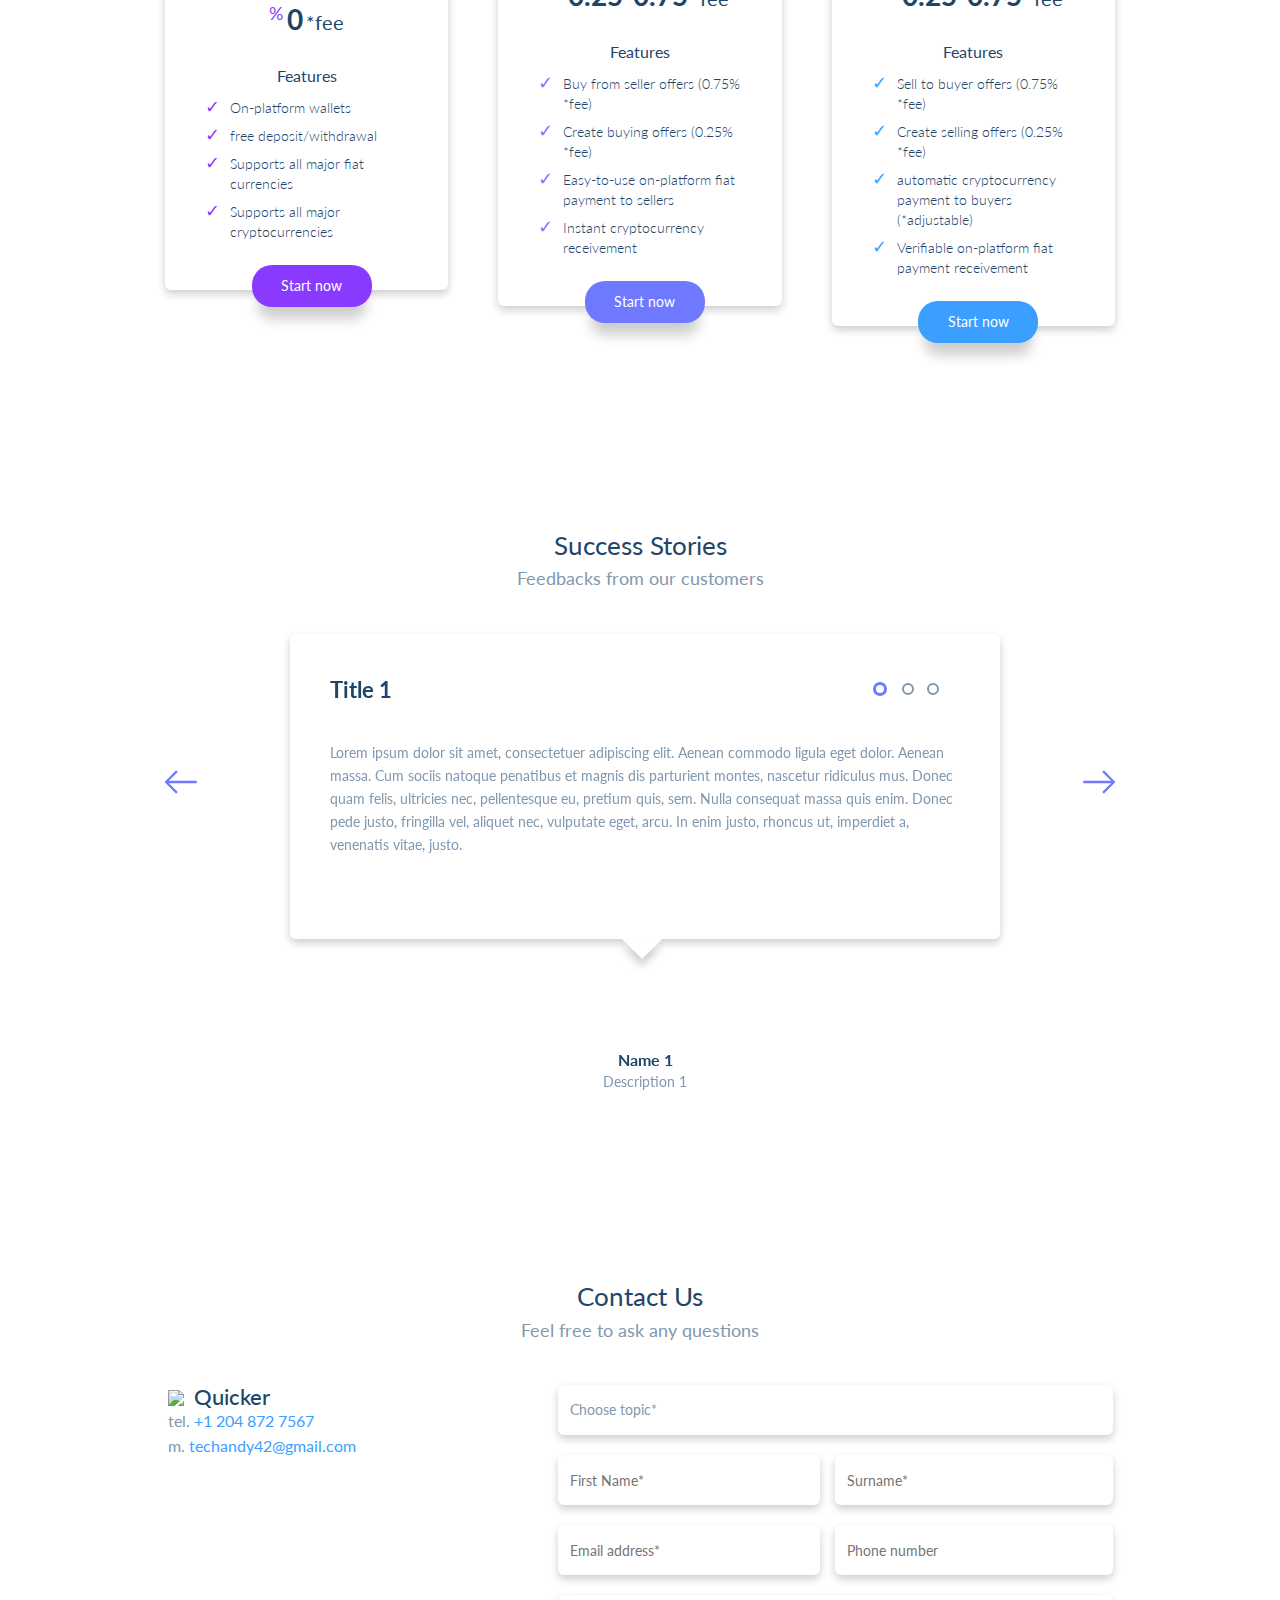
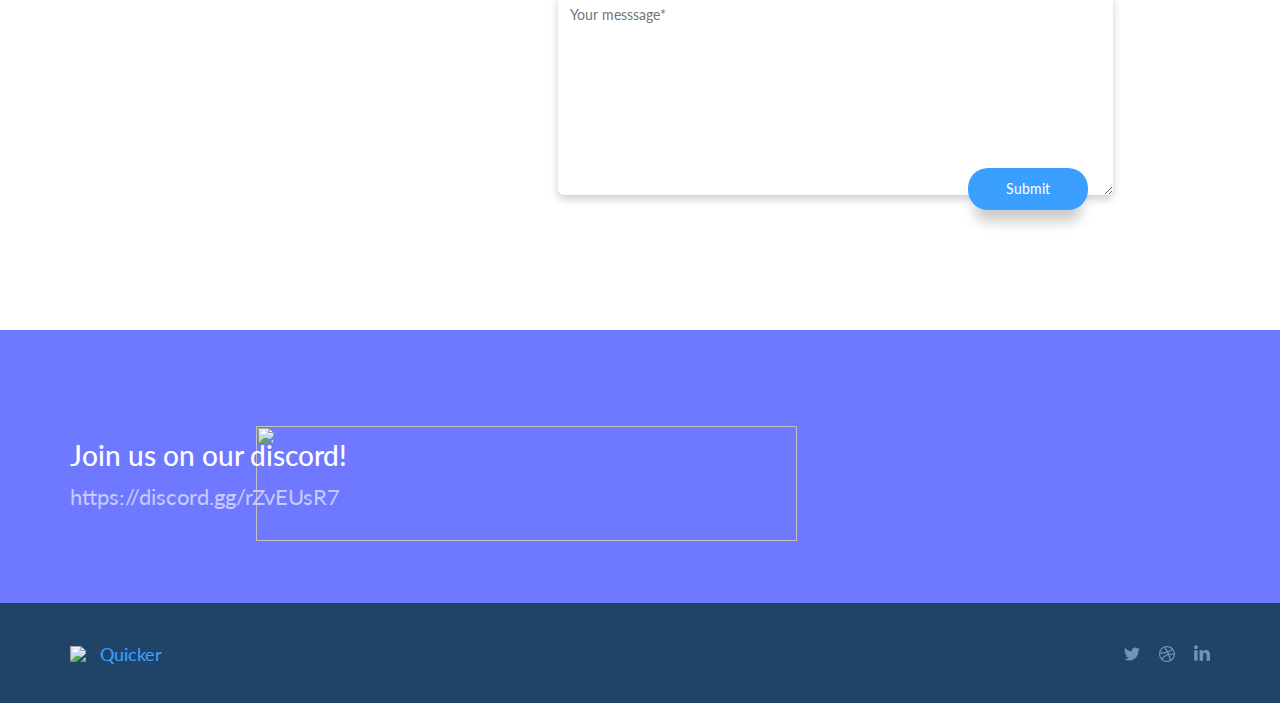
==== commit 953dbbc3: "added a second page" ====
--- a/index.html
+++ b/index.html
@@ -31,11 +31,10 @@
   <div class="header__menu">
     <nav id="navbar" class="header__nav collapse">
       <ul class="header__elenco">
-        <li class="header__el"><a href="#home" class="header__link">Home</a></li>
-        <li class="header__el"><a href="#services" class="header__link">Services</a></li>
+        <li class="header__el"><a href="index.html" class="header__link">Home</a></li>
+        <li class="header__el"><a href="services.html" class="header__link">Services</a></li>
         <li class="header__el"><a href="#success-stories" class="header__link">Success stories</a></li>
         <li class="header__el"><a href="#contact-us" class="header__link">Contact us</a></li>
-        <li class="header__el header__el--blue"></li>
       </ul>
     </nav>
   </div>
@@ -50,7 +49,7 @@
       <h1 class="site__title">Easiest and safest P2P Fiat-to-Cryptocurrency Exchange Platform</h1>
       <h2 class="site__subtitle">Trades you can trust</h2>
       <div class="site__box-link">
-        <a href="#services" class="btn btn--width" href="">Services</a>
+        <a href="services.html" class="btn btn--width" href="">Services</a>
         <a href="#contact-us" class="btn btn--revert btn--width" href="">Contact</a>
       </div>
       <img class="site__img" src="https://image.ibb.co/c7grYb/image3015.png">
@@ -88,7 +87,7 @@
         <li class="price-box__list-el">Supports all major cryptocurrencies</li>
       </ul>
        <div class="price-box__btn">
-      <a class="btn btn--purple btn--width">Start now</a>
+      <a href="services.html" class="btn btn--purple btn--width">Start now</a>
     </div>
   </div>
   </div>
@@ -112,7 +111,7 @@
         <li class="price-box__list-el">Instant cryptocurrency receivement</li>
       </ul>
       <div class="price-box__btn">
-      <a class="btn btn--violet btn--width">Start now</a>
+      <a href="services.html" class="btn btn--violet btn--width">Start now</a>
     </div>
   </div>
   </div>
@@ -137,7 +136,7 @@
         <li class="price-box__list-el">Verifiable on-platform fiat payment receivement</li>
       </ul>
     <div class="price-box__btn">
-      <a class="btn btn--blue btn--width">Start now</a>
+      <a href="services.html" class="btn btn--blue btn--width">Start now</a>
     </div>
   </div>
   </div>
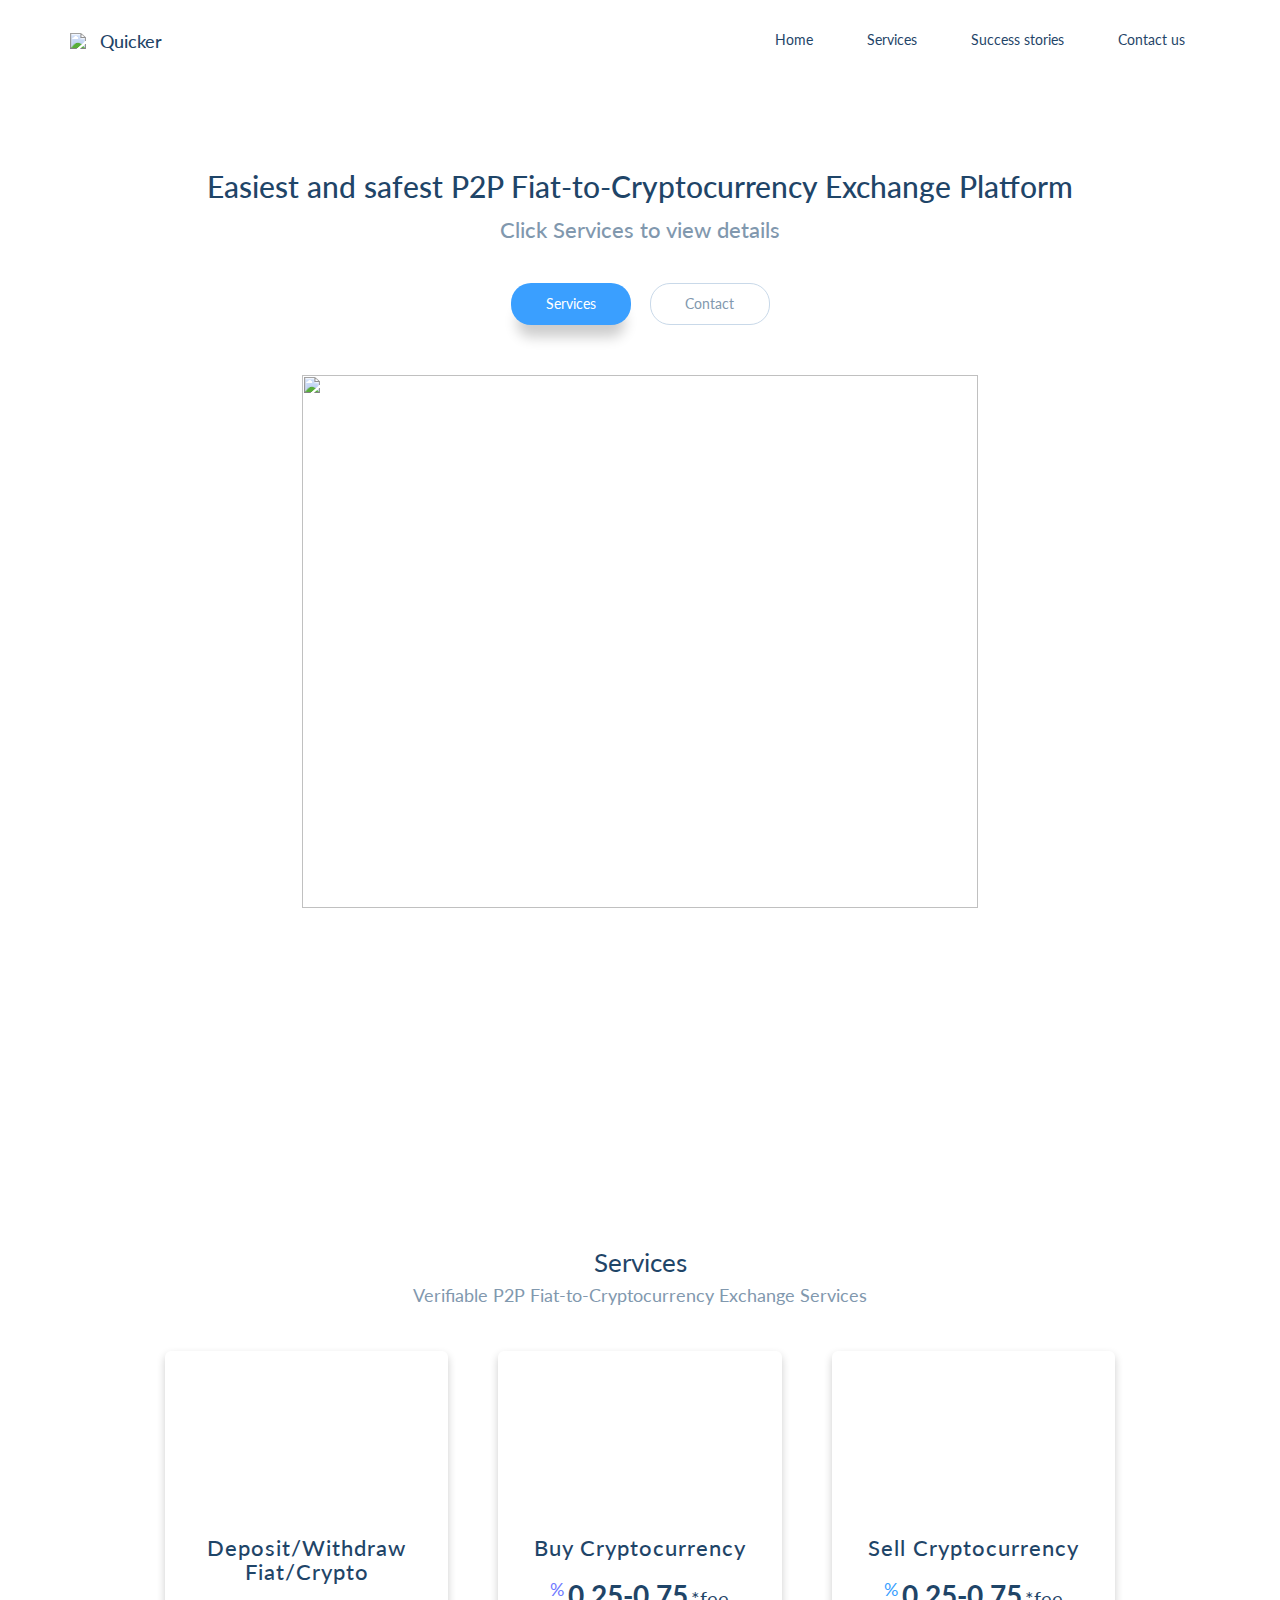
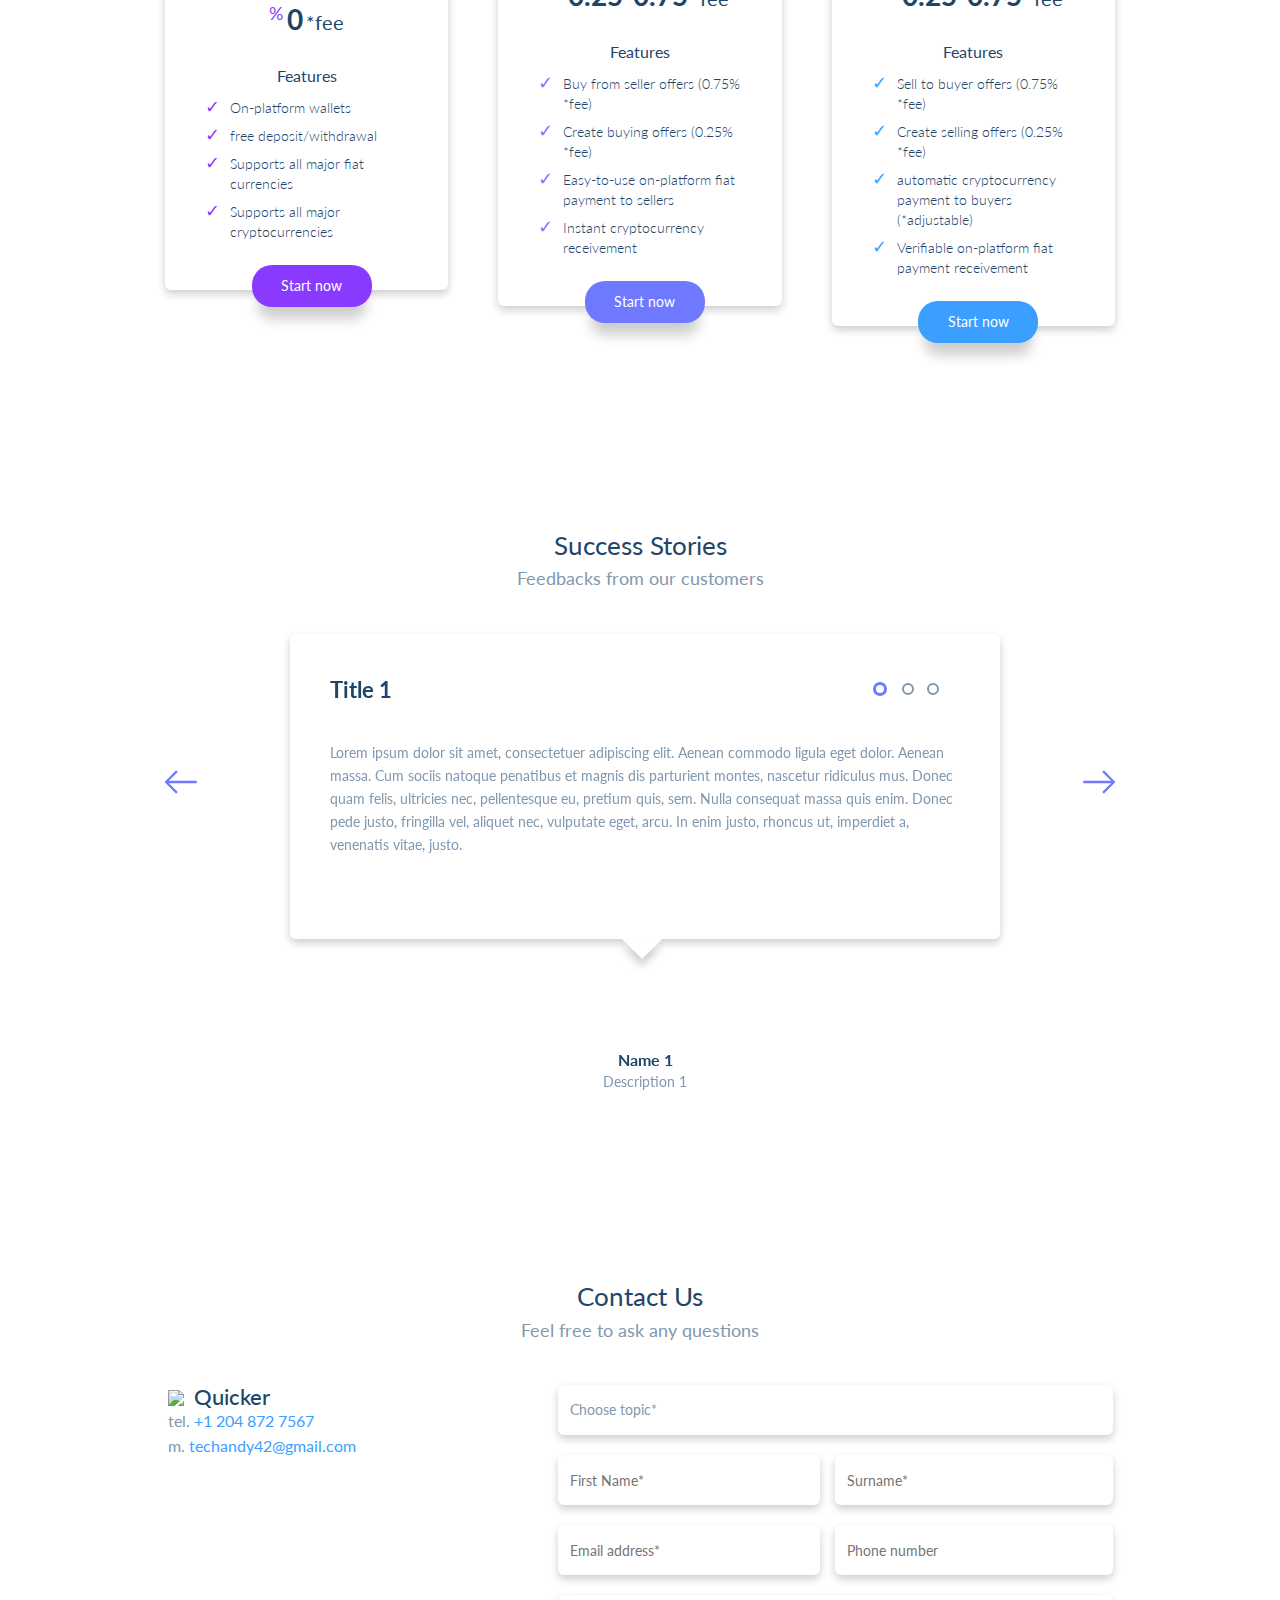
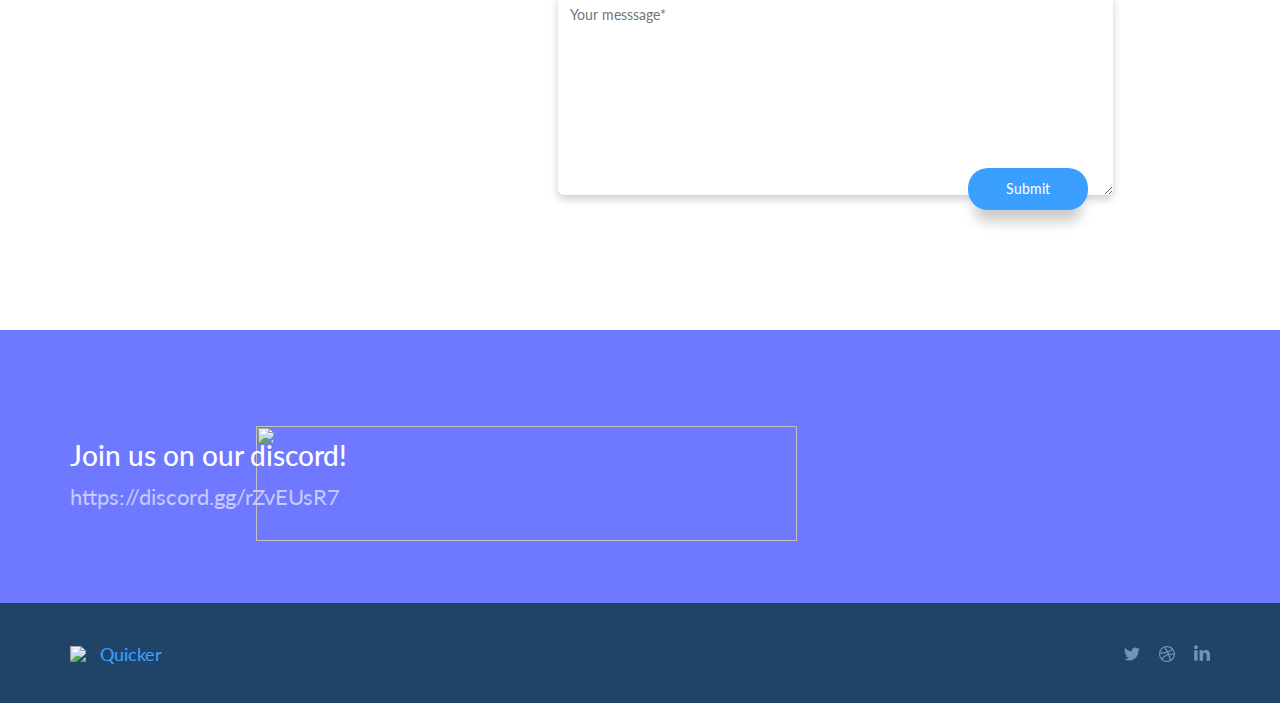
==== commit 8e66a052: "changed README.md" ====
--- a/index.html
+++ b/index.html
@@ -47,7 +47,7 @@
       <div class="col-md-12">
     <div class="site">
       <h1 class="site__title">Easiest and safest P2P Fiat-to-Cryptocurrency Exchange Platform</h1>
-      <h2 class="site__subtitle">Trades you can trust</h2>
+      <h2 class="site__subtitle">Click Services to view details</h2>
       <div class="site__box-link">
         <a href="services.html" class="btn btn--width" href="">Services</a>
         <a href="#contact-us" class="btn btn--revert btn--width" href="">Contact</a>
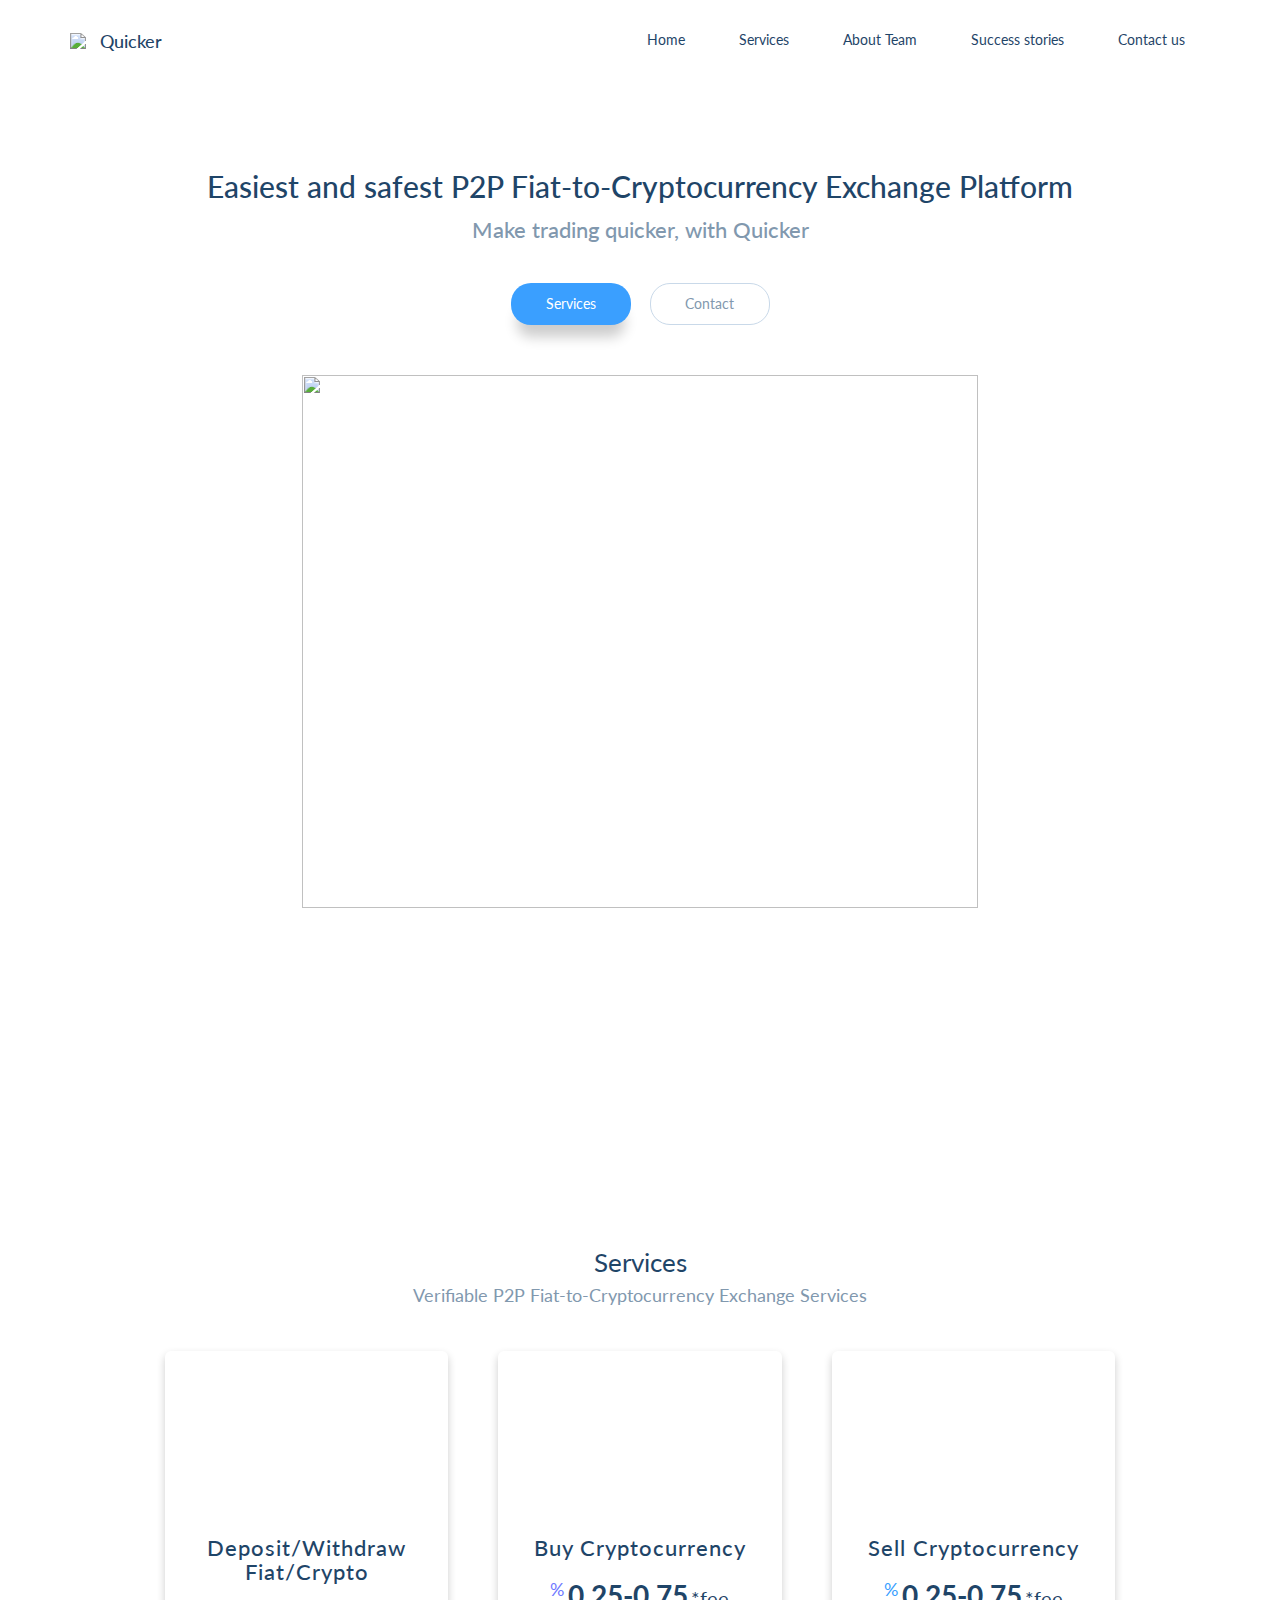
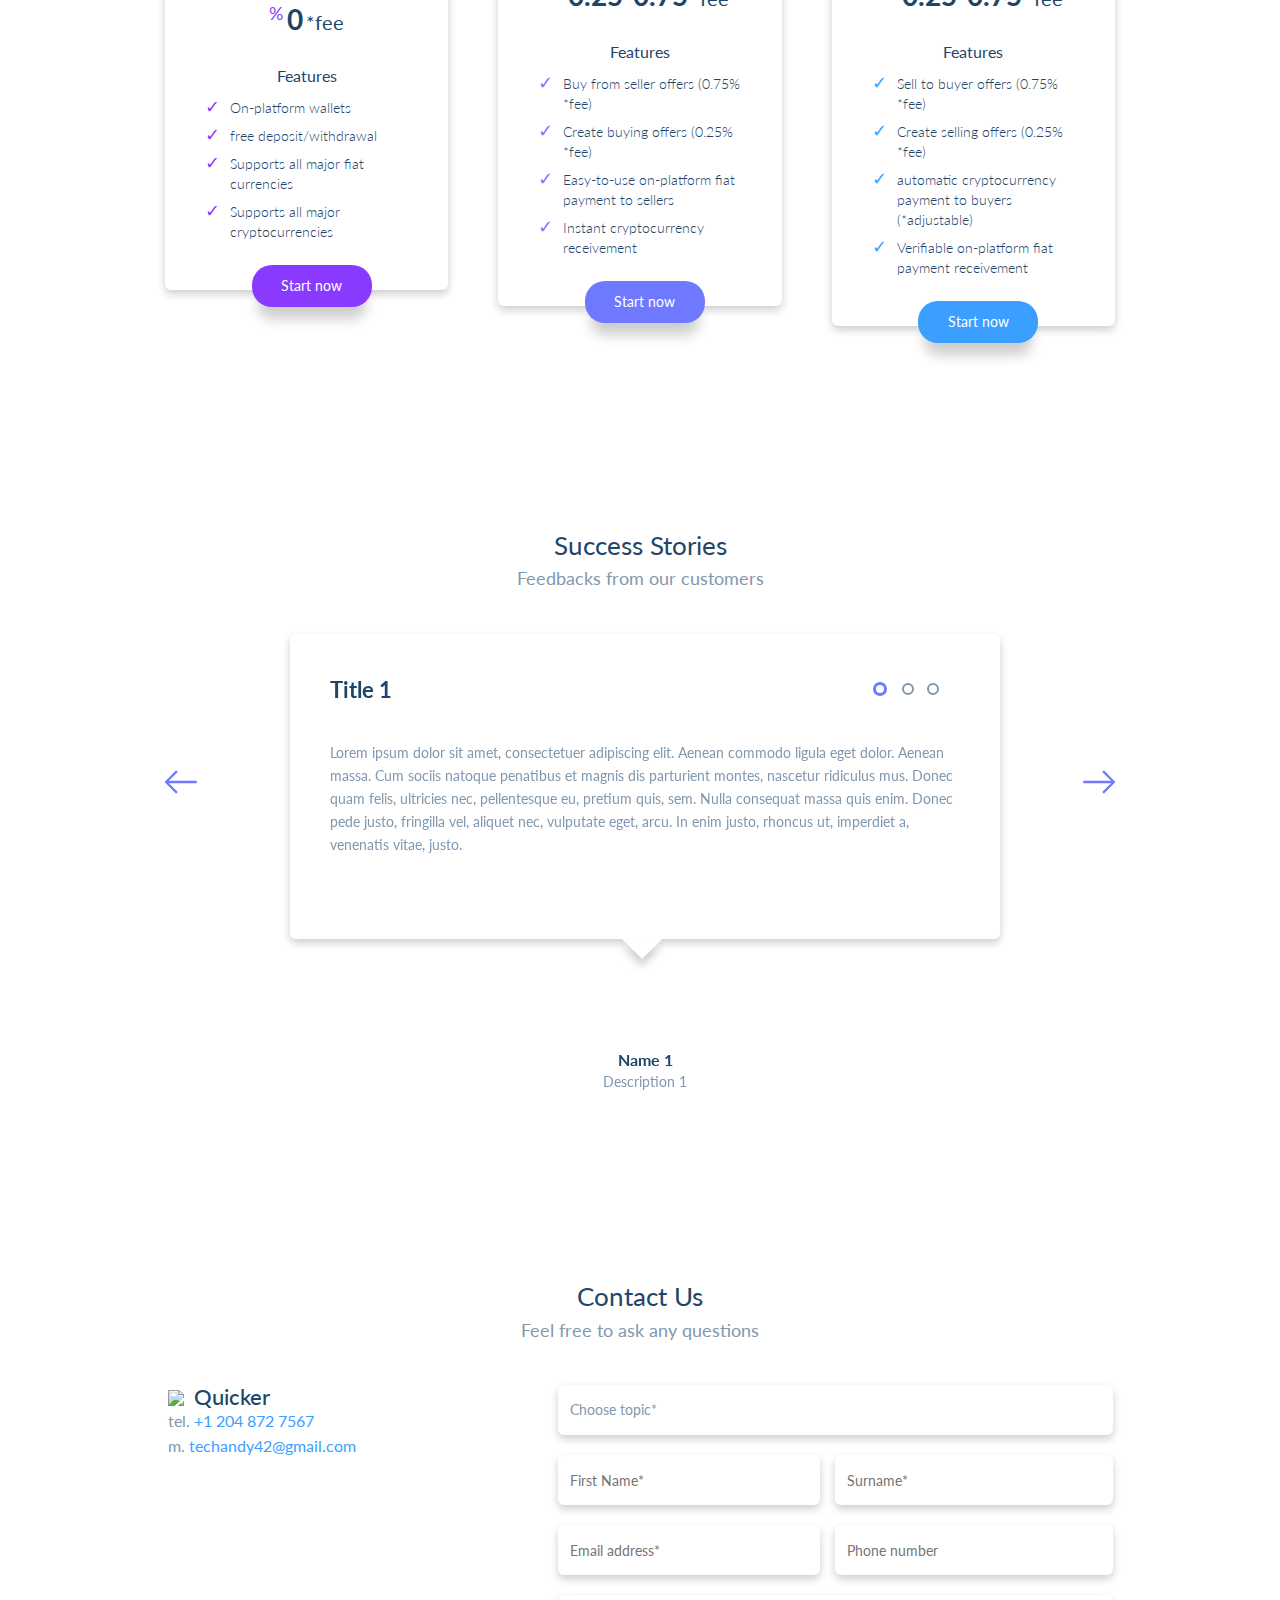
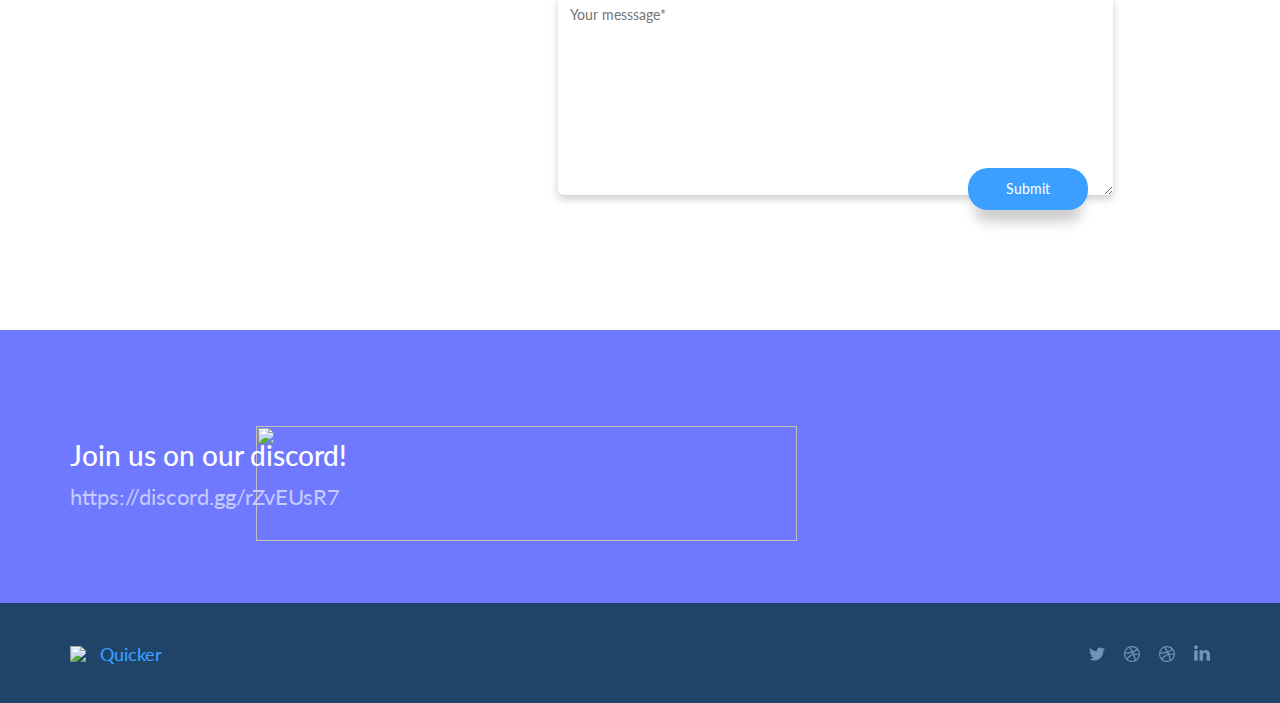
==== commit 2a43139f: "added services and team pages" ====
--- a/index.html
+++ b/index.html
@@ -33,6 +33,7 @@
       <ul class="header__elenco">
         <li class="header__el"><a href="index.html" class="header__link">Home</a></li>
         <li class="header__el"><a href="services.html" class="header__link">Services</a></li>
+        <li class="header__el"><a href="about.html" class="header__link">About Team</a></li>
         <li class="header__el"><a href="#success-stories" class="header__link">Success stories</a></li>
         <li class="header__el"><a href="#contact-us" class="header__link">Contact us</a></li>
       </ul>
@@ -47,7 +48,7 @@
       <div class="col-md-12">
     <div class="site">
       <h1 class="site__title">Easiest and safest P2P Fiat-to-Cryptocurrency Exchange Platform</h1>
-      <h2 class="site__subtitle">Click Services to view details</h2>
+      <h2 class="site__subtitle">Make trading quicker, with Quicker</h2>
       <div class="site__box-link">
         <a href="services.html" class="btn btn--width" href="">Services</a>
         <a href="#contact-us" class="btn btn--revert btn--width" href="">Contact</a>
@@ -314,6 +315,10 @@
            <a href="https://techandy42.com" target="_" class="footer__social-l">
           <img src="[data-uri]" />
           </a>
+           
+          <a href="https://www.pgbaragur.me/#" target="_" class="footer__social-l">
+          <img src="[data-uri]" />
+          </a>
           
           <a href="https://www.linkedin.com/in/andy-lee-b68302232/" target="_" class="footer__social-l">
             <img src="[data-uri]" />
--- a/styles.css
+++ b/styles.css
@@ -447,6 +447,13 @@
   display: inline-block;
   width: 77%;
 }
+
+.site__img__sm {
+  margin-top: 50px;
+  display: inline-block;
+  width: 50%;
+}
+
 .site__box-link .btn--revert {
   margin-left: 15px;
 }
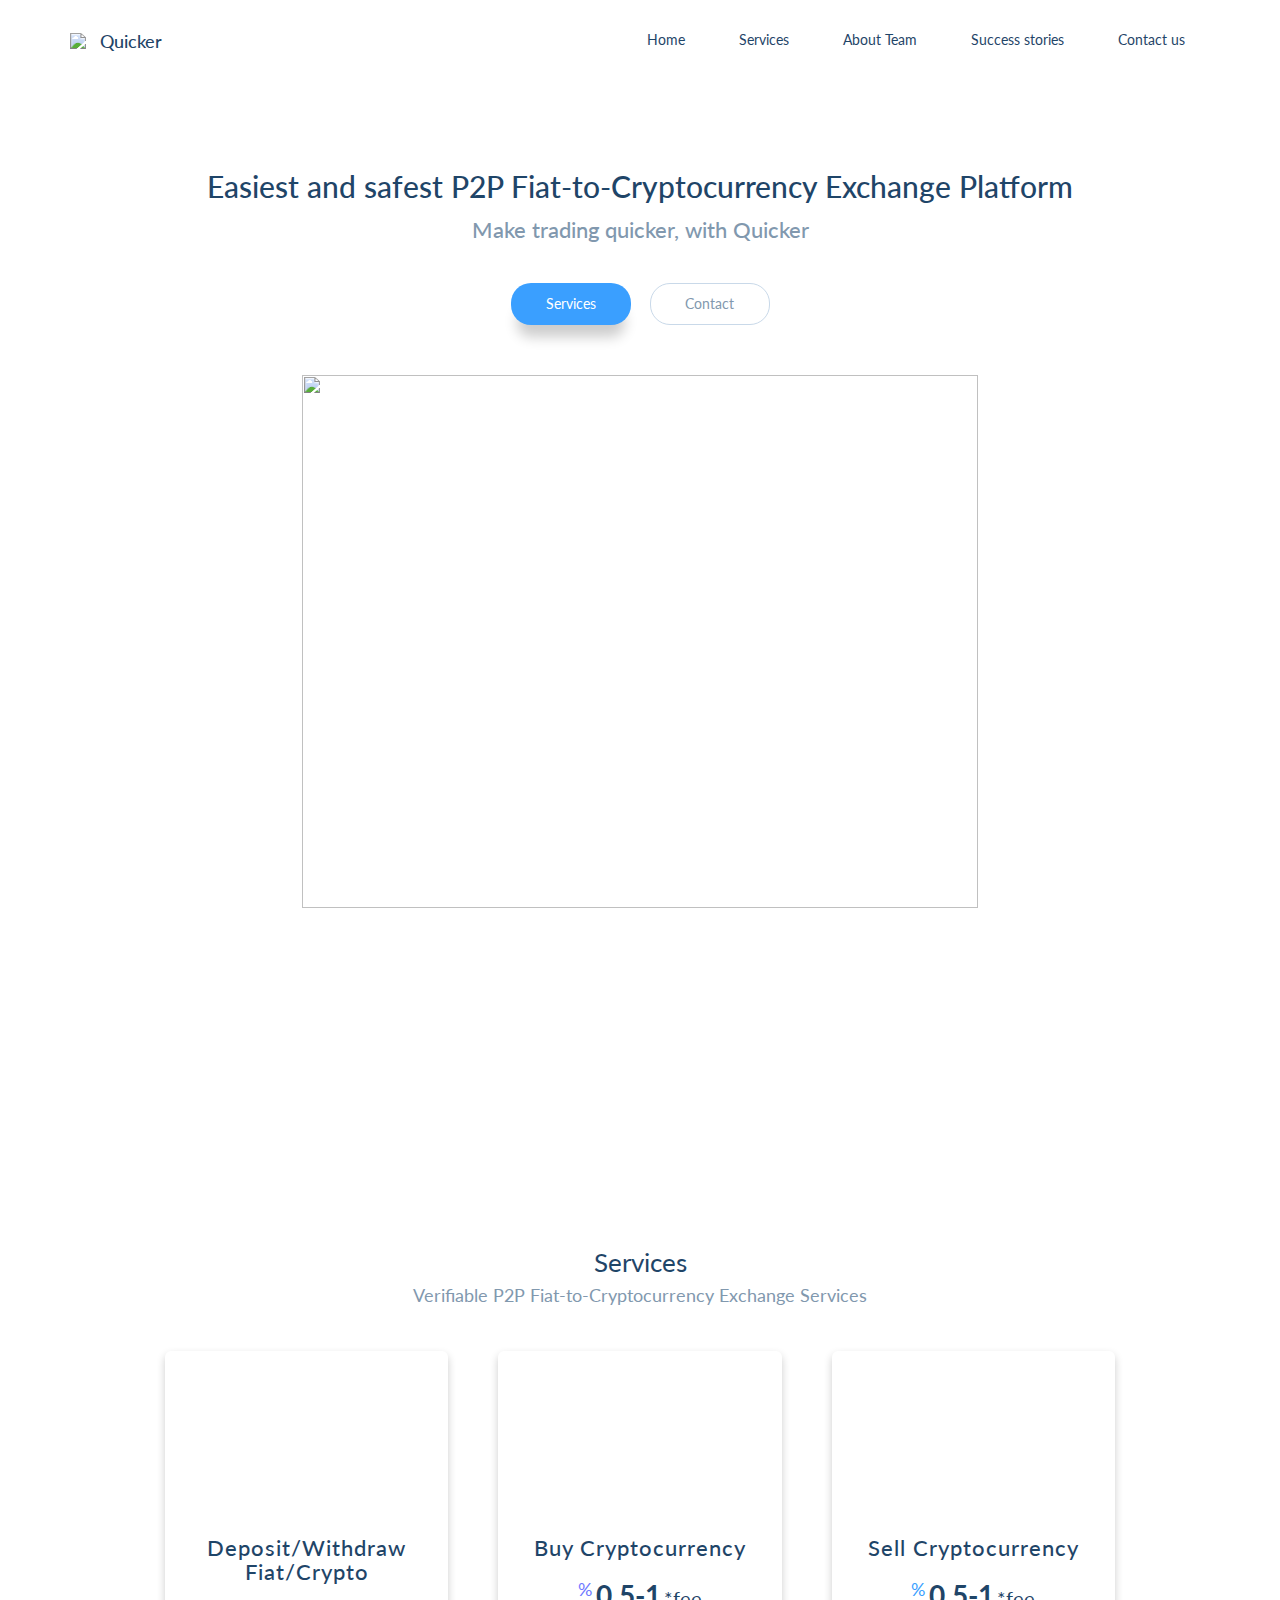
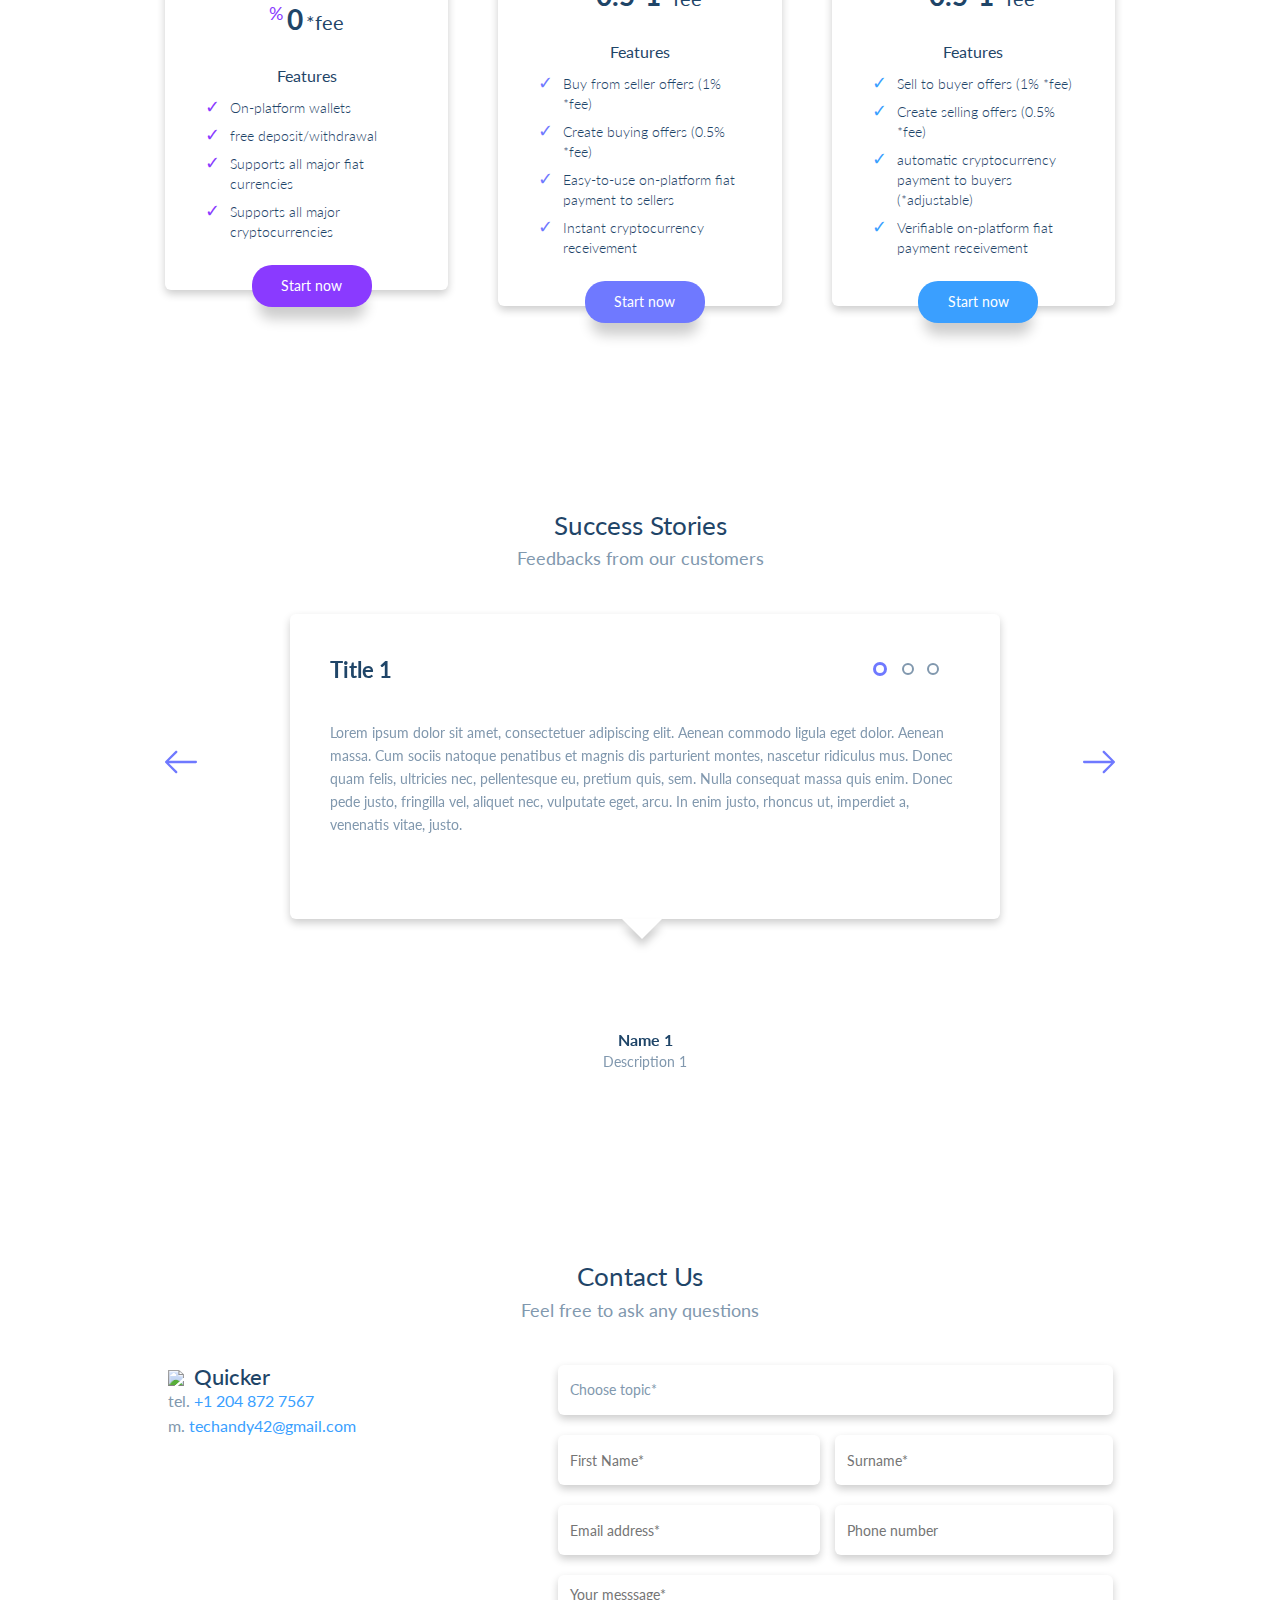
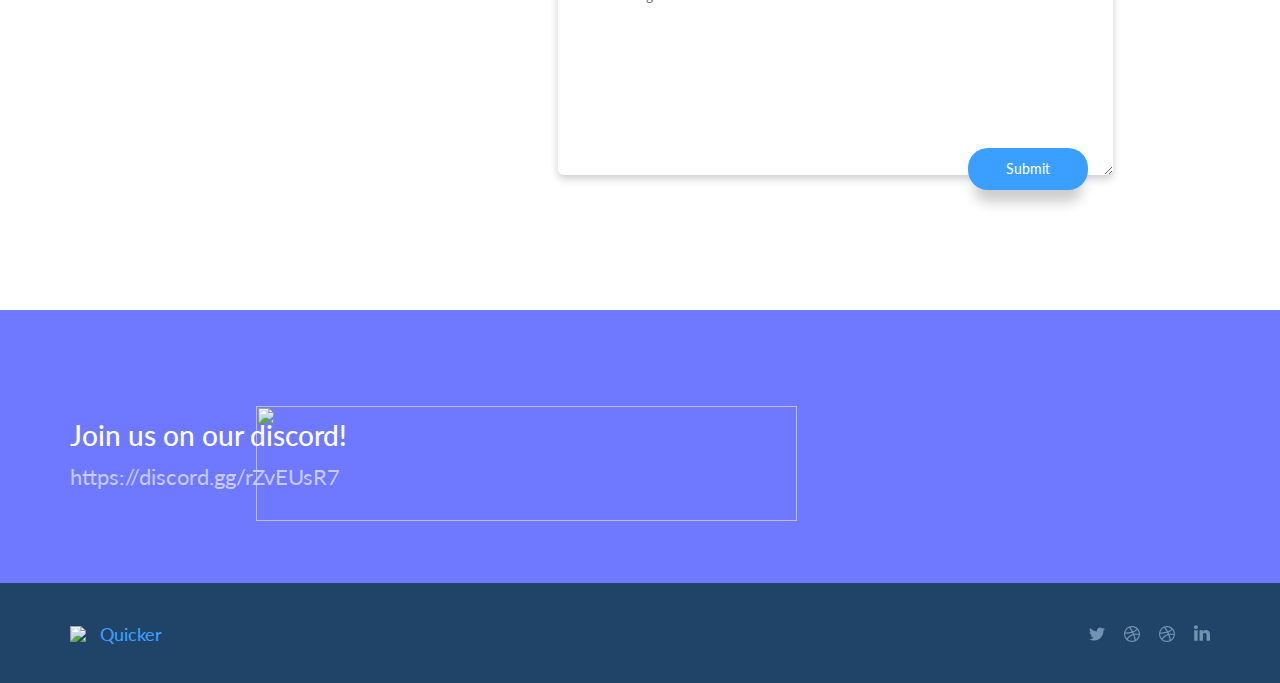
==== commit 8954f835: "adjusted the number" ====
--- a/index.html
+++ b/index.html
@@ -100,14 +100,14 @@
         Buy Cryptocurrency
       </h1>
       <h2 class="price-box__discount">
-      <span class="price-box__dollar">%</span>0.25-0.75<span class="price-box__discount--light">*fee</span>
+      <span class="price-box__dollar">%</span>0.5-1<span class="price-box__discount--light">*fee</span>
       </h2>
       <p class="price-box__feat">
         Features
       </p>
       <ul class="price-box__list">
-        <li class="price-box__list-el">Buy from seller offers (0.75% *fee)</li>
-        <li class="price-box__list-el">Create buying offers (0.25% *fee)</li>
+        <li class="price-box__list-el">Buy from seller offers (1% *fee)</li>
+        <li class="price-box__list-el">Create buying offers (0.5% *fee)</li>
         <li class="price-box__list-el">Easy-to-use on-platform fiat payment to sellers</li>
         <li class="price-box__list-el">Instant cryptocurrency receivement</li>
       </ul>
@@ -125,14 +125,14 @@
         Sell Cryptocurrency
       </h1>
       <h2 class="price-box__discount">
-      <span class="price-box__dollar">%</span>0.25-0.75<span class="price-box__discount--light">*fee</span>
+      <span class="price-box__dollar">%</span>0.5-1<span class="price-box__discount--light">*fee</span>
       </h2>
       <p class="price-box__feat">
         Features
       </p>
       <ul class="price-box__list">
-        <li class="price-box__list-el">Sell to buyer offers (0.75% *fee)</li>
-        <li class="price-box__list-el">Create selling offers (0.25% *fee)</li>
+        <li class="price-box__list-el">Sell to buyer offers (1% *fee)</li>
+        <li class="price-box__list-el">Create selling offers (0.5% *fee)</li>
         <li class="price-box__list-el">automatic cryptocurrency payment to buyers (*adjustable)</li>
         <li class="price-box__list-el">Verifiable on-platform fiat payment receivement</li>
       </ul>
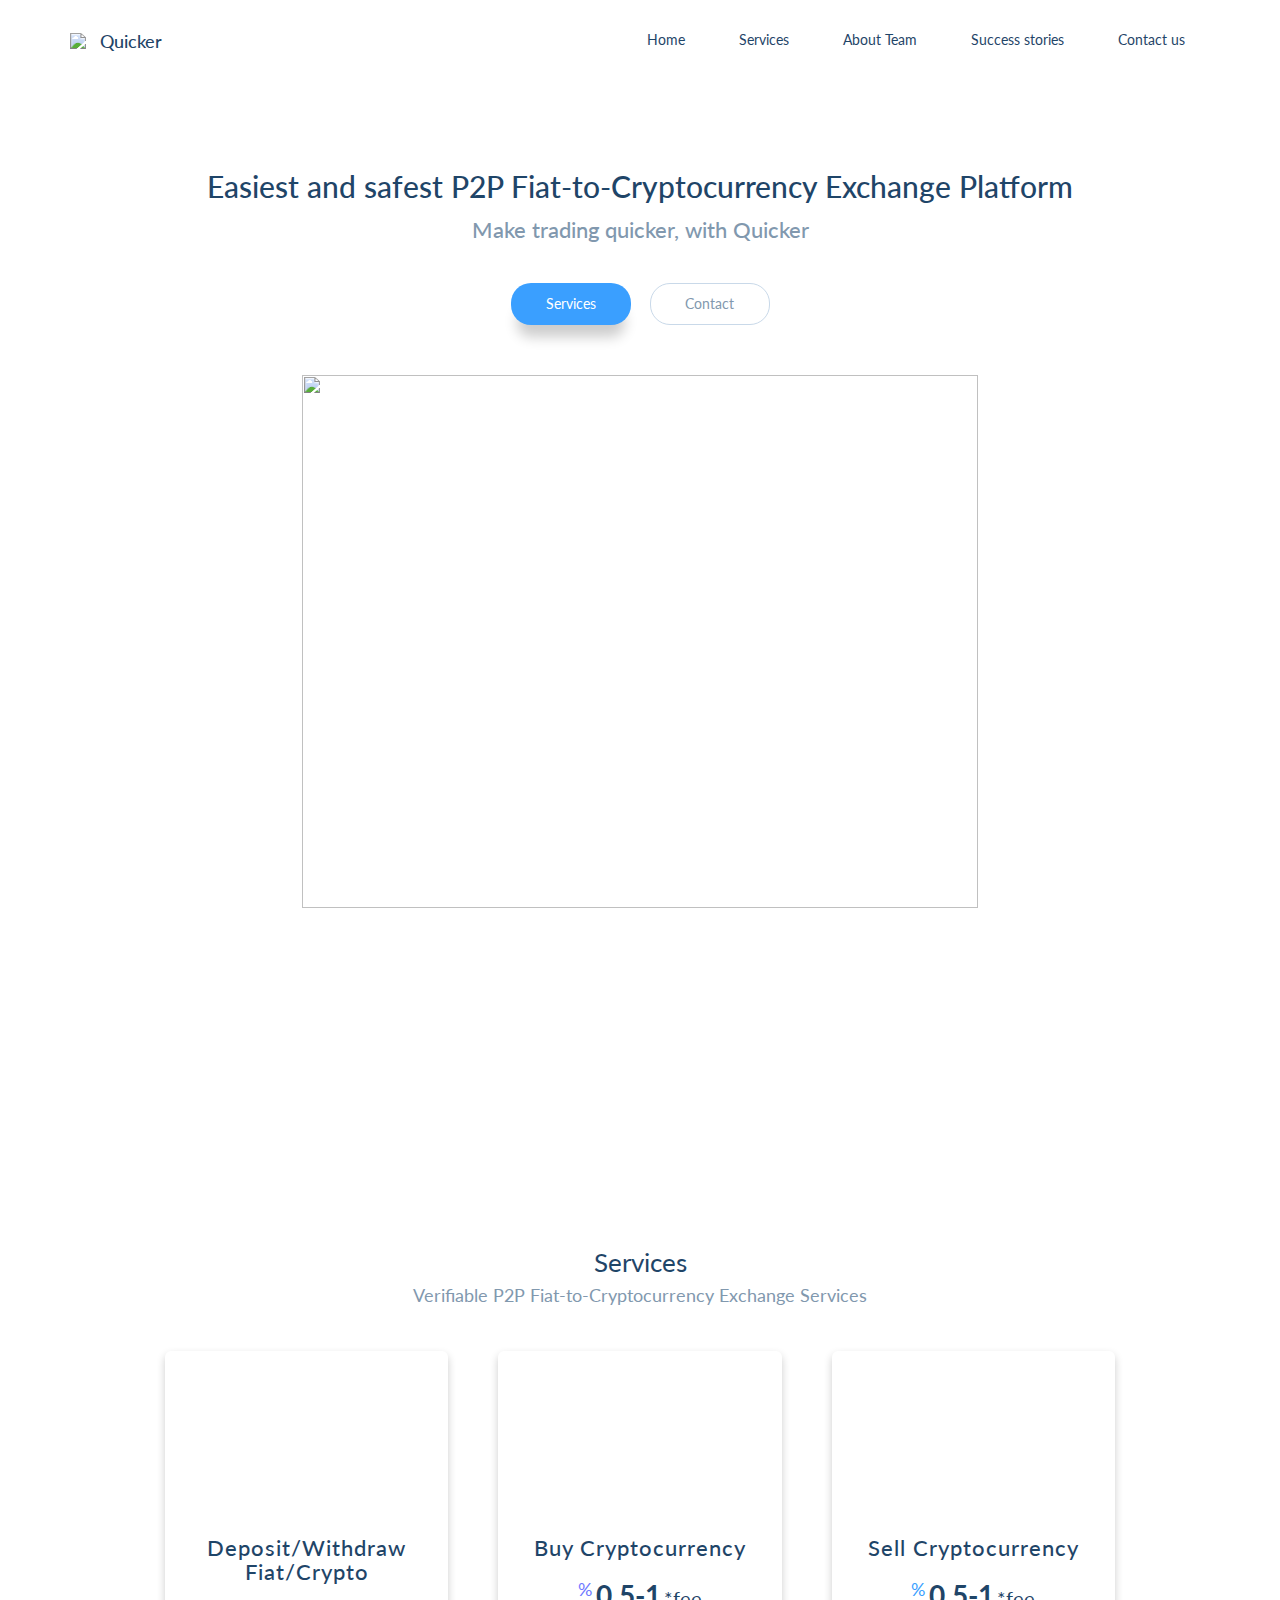
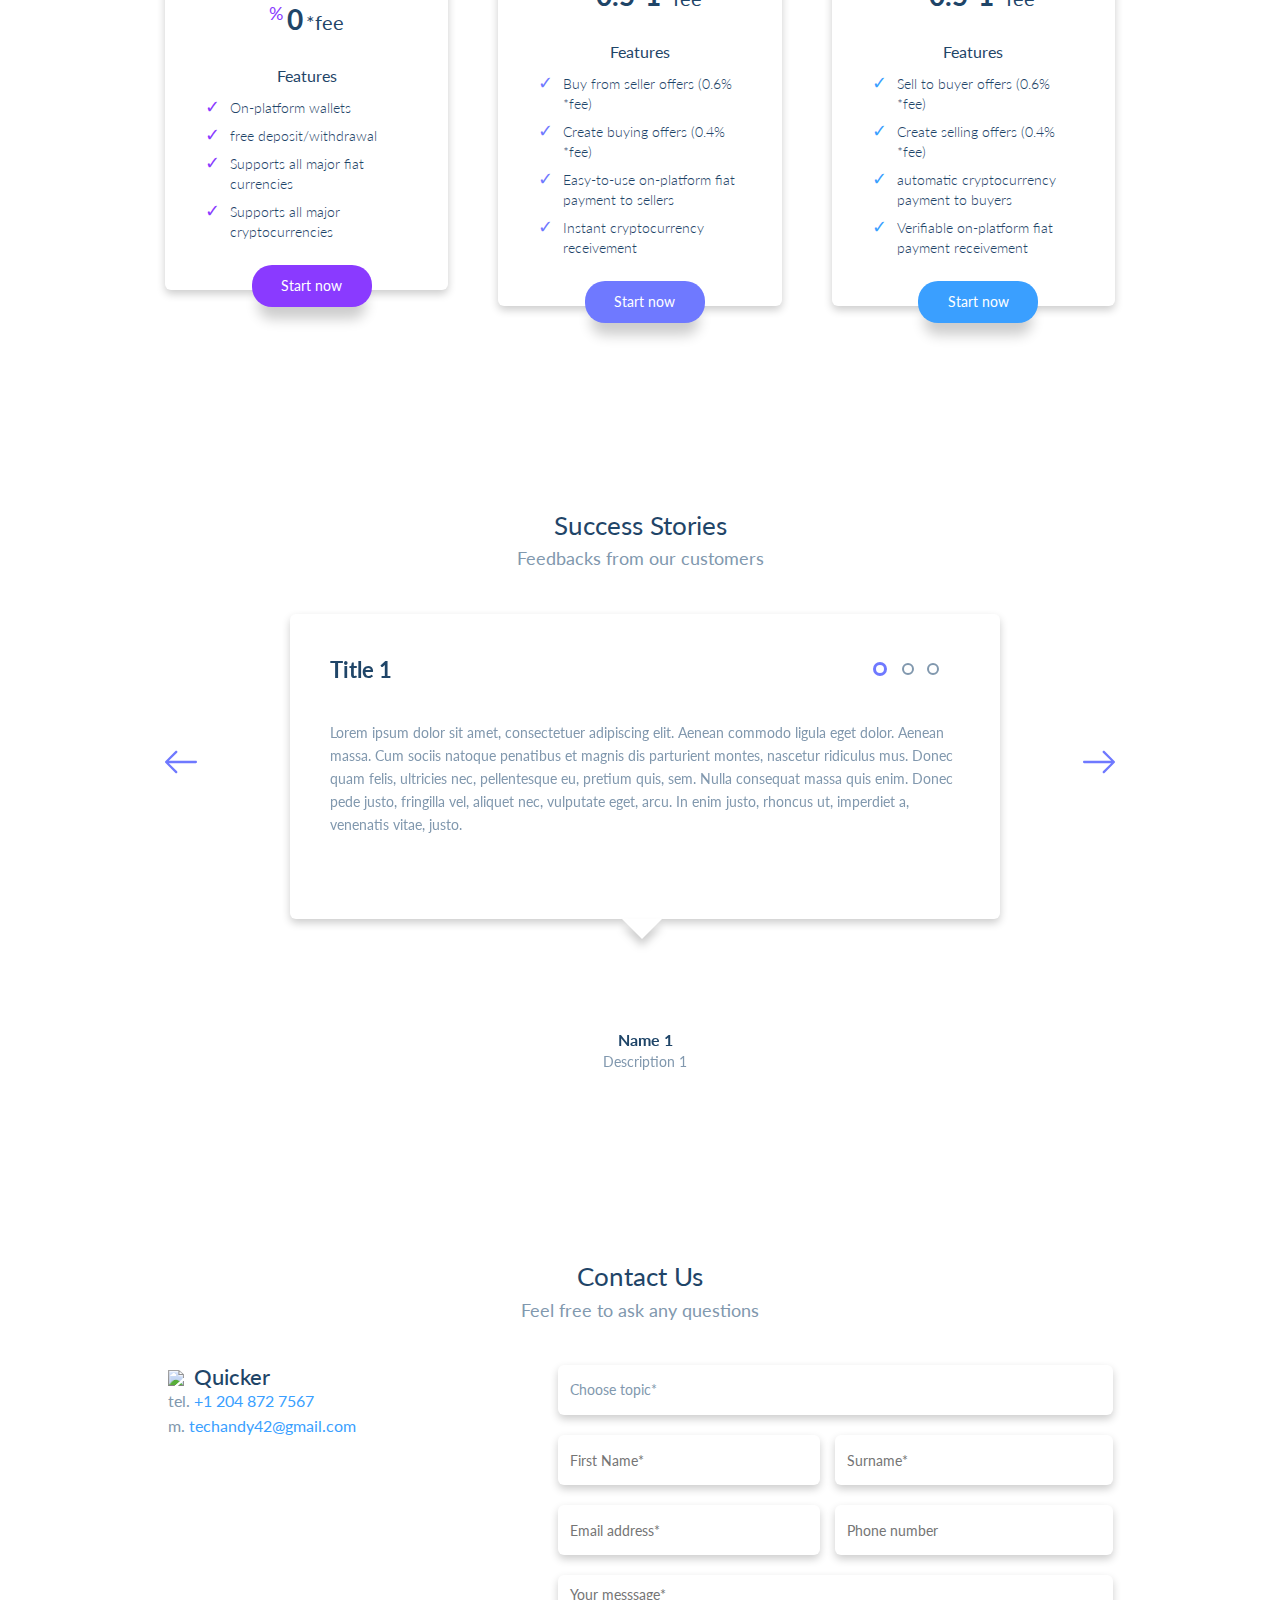
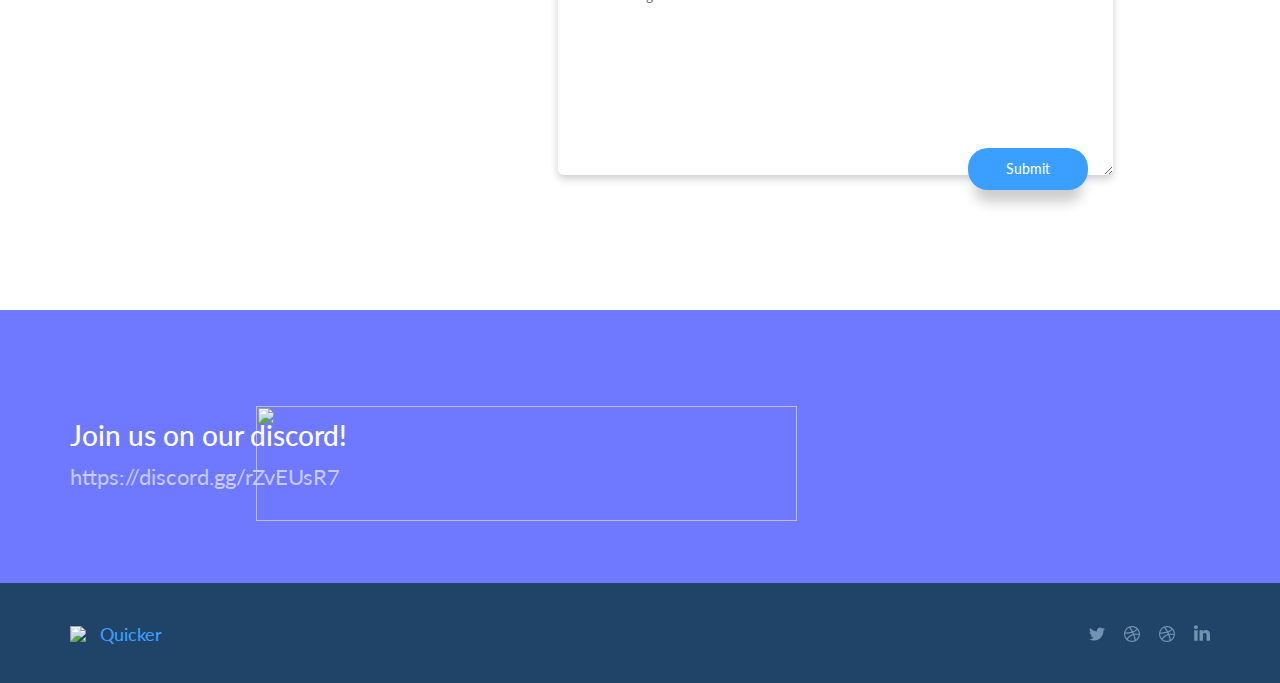
==== commit e7de0c6a: "changed trade fee amount" ====
--- a/index.html
+++ b/index.html
@@ -106,8 +106,8 @@
         Features
       </p>
       <ul class="price-box__list">
-        <li class="price-box__list-el">Buy from seller offers (1% *fee)</li>
-        <li class="price-box__list-el">Create buying offers (0.5% *fee)</li>
+        <li class="price-box__list-el">Buy from seller offers (0.6% *fee)</li>
+        <li class="price-box__list-el">Create buying offers (0.4% *fee)</li>
         <li class="price-box__list-el">Easy-to-use on-platform fiat payment to sellers</li>
         <li class="price-box__list-el">Instant cryptocurrency receivement</li>
       </ul>
@@ -131,9 +131,9 @@
         Features
       </p>
       <ul class="price-box__list">
-        <li class="price-box__list-el">Sell to buyer offers (1% *fee)</li>
-        <li class="price-box__list-el">Create selling offers (0.5% *fee)</li>
-        <li class="price-box__list-el">automatic cryptocurrency payment to buyers (*adjustable)</li>
+        <li class="price-box__list-el">Sell to buyer offers (0.6% *fee)</li>
+        <li class="price-box__list-el">Create selling offers (0.4% *fee)</li>
+        <li class="price-box__list-el">automatic cryptocurrency payment to buyers</li>
         <li class="price-box__list-el">Verifiable on-platform fiat payment receivement</li>
       </ul>
     <div class="price-box__btn">
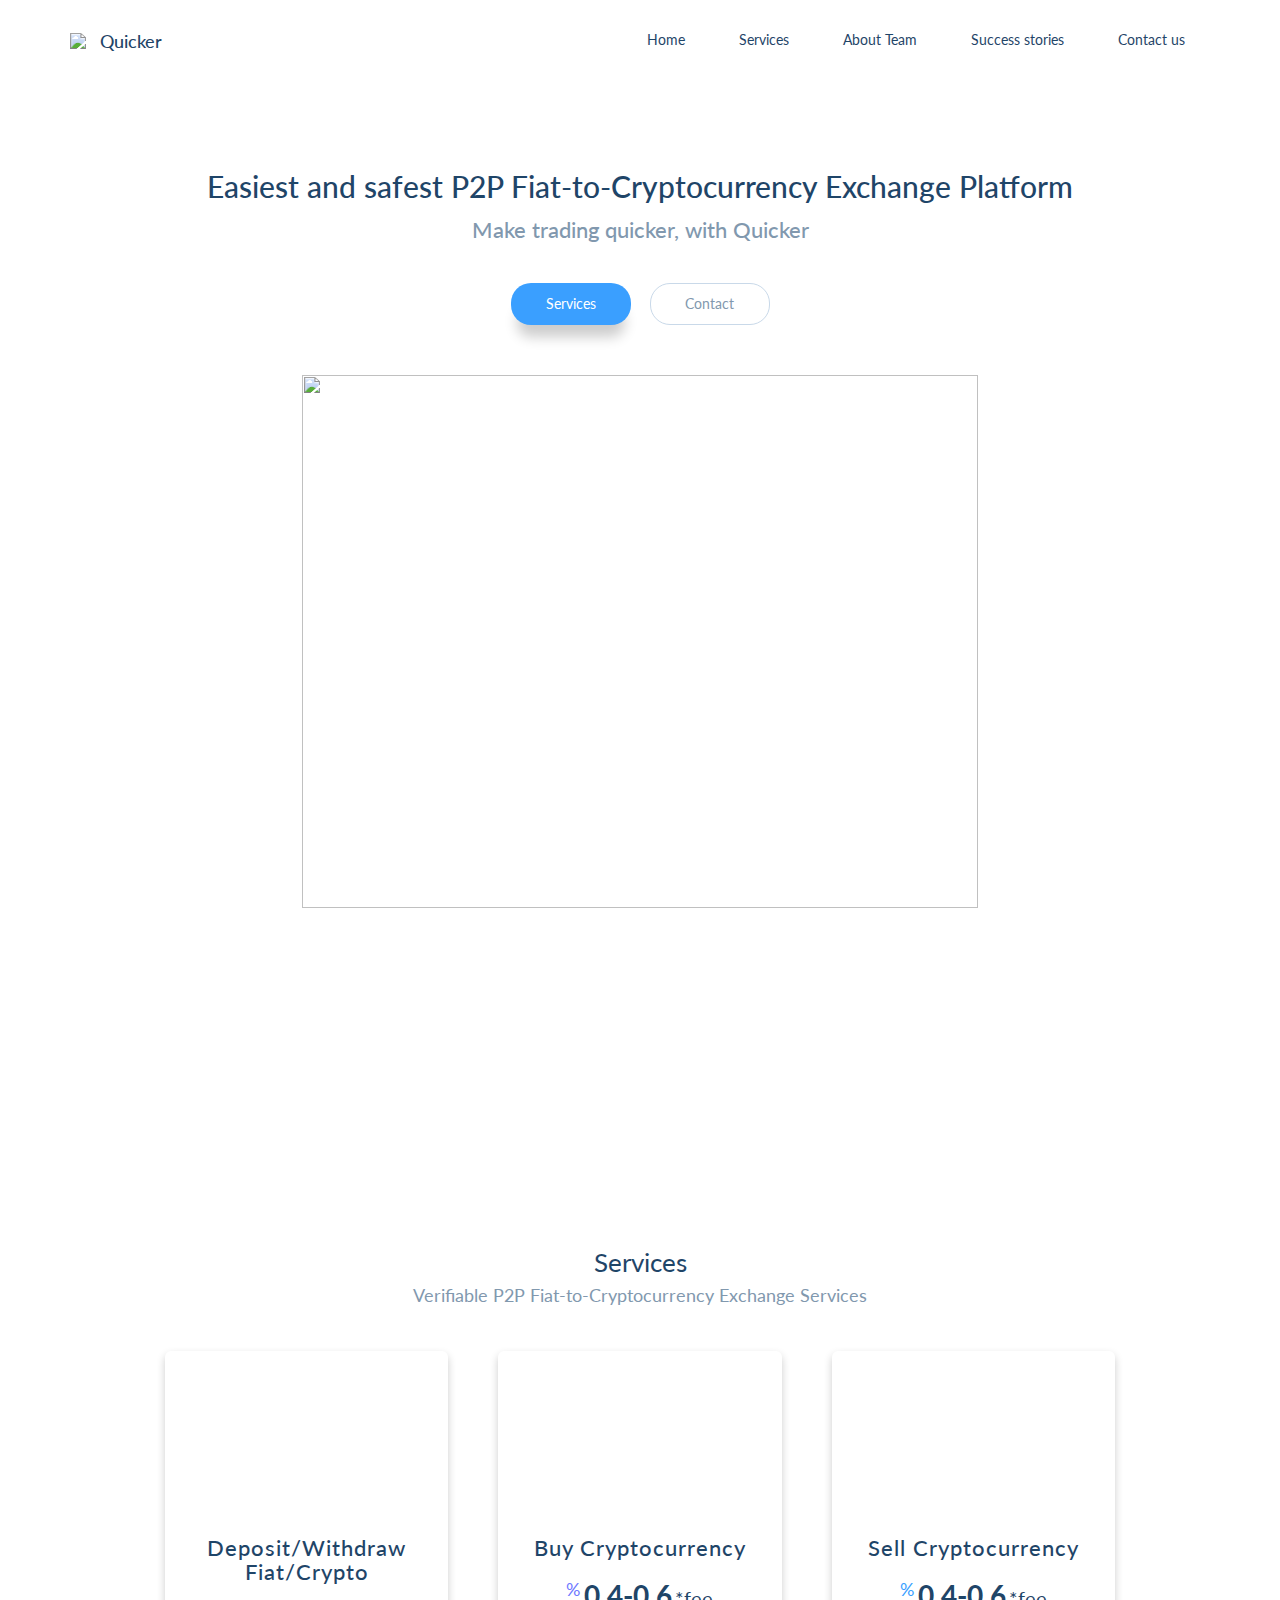
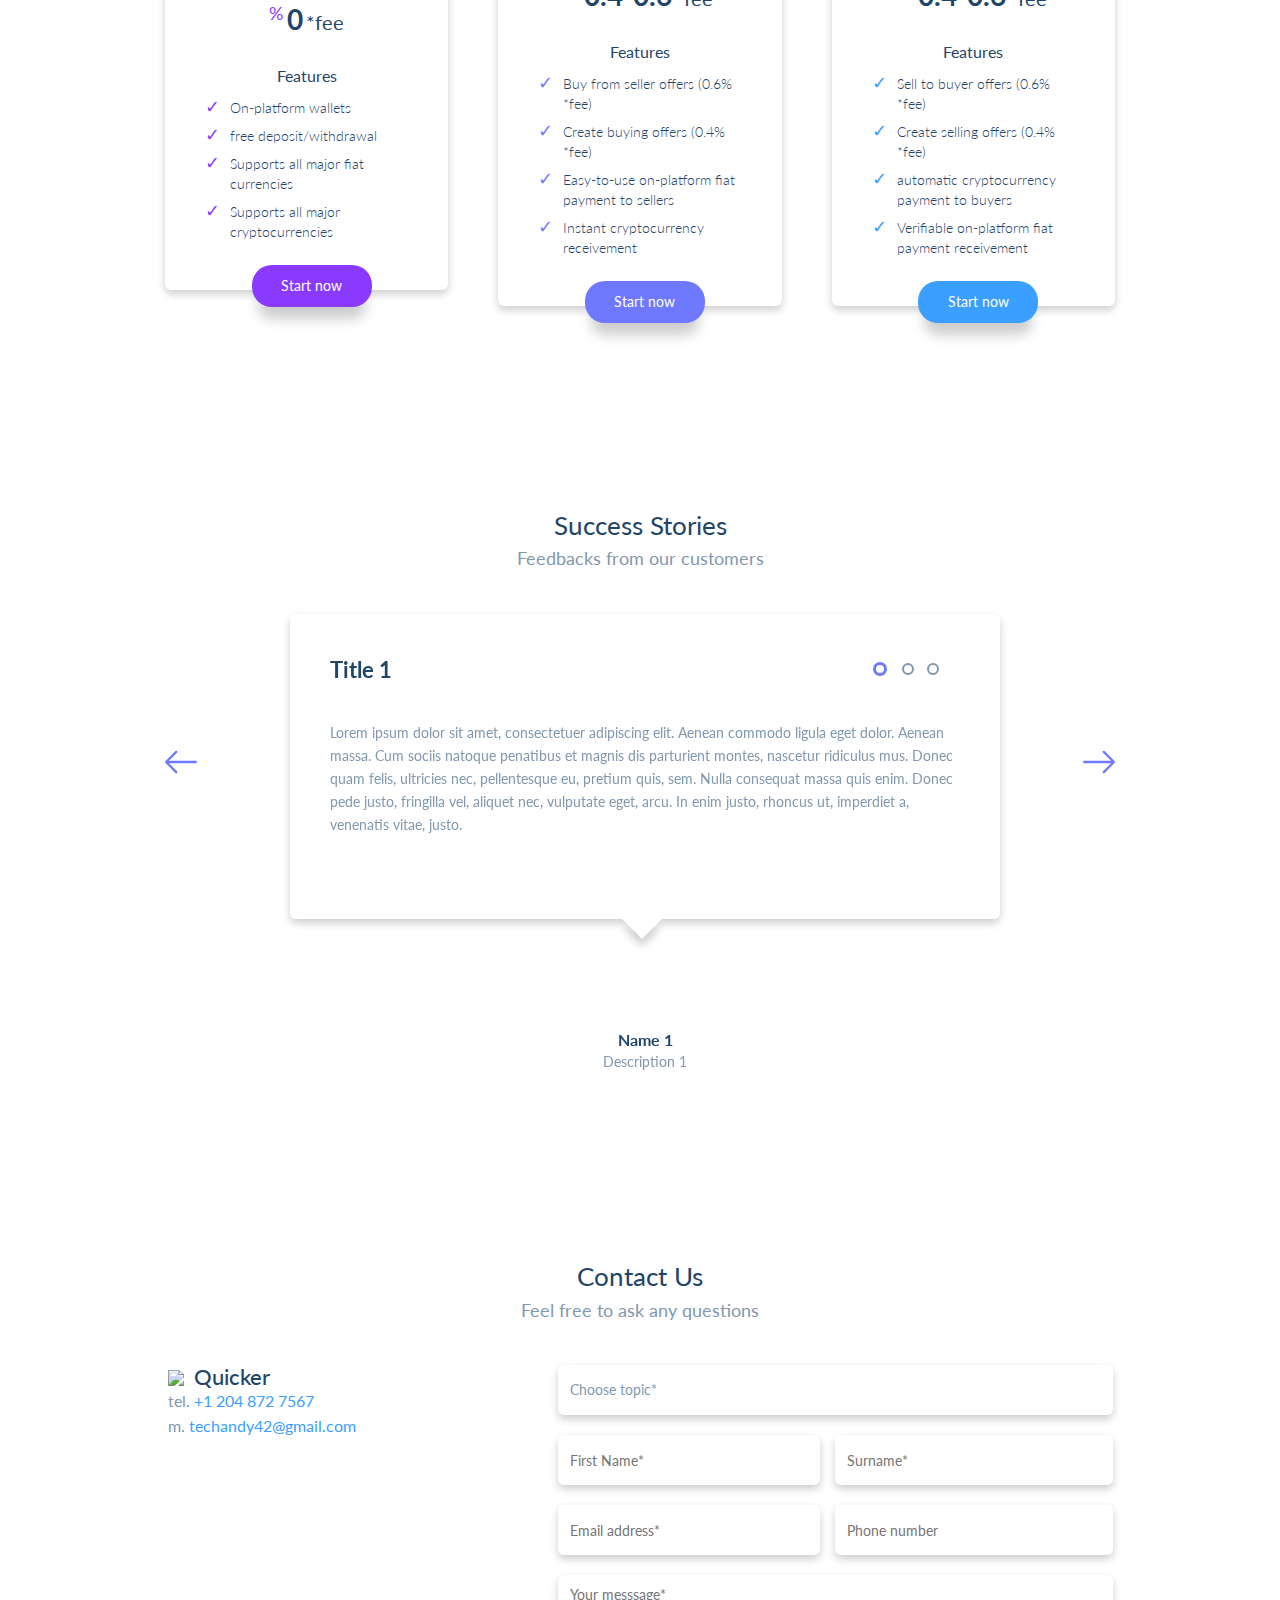
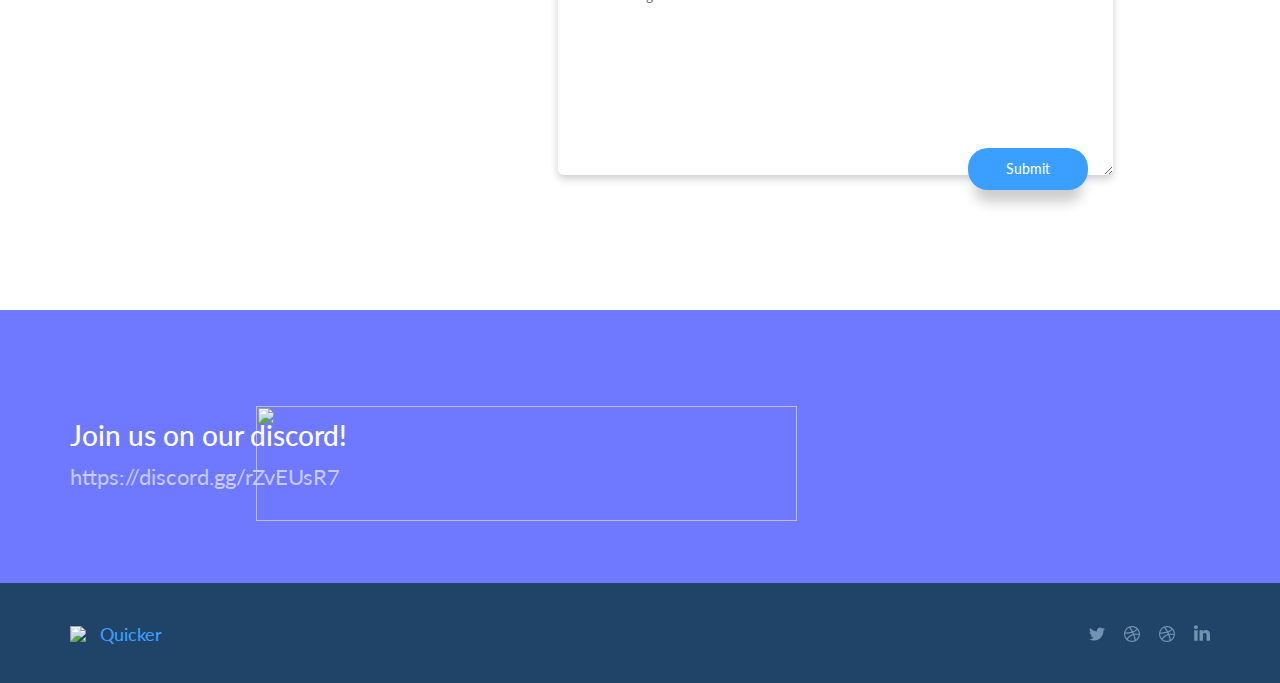
==== commit 39651c4d: "lol" ====
--- a/index.html
+++ b/index.html
@@ -100,7 +100,7 @@
         Buy Cryptocurrency
       </h1>
       <h2 class="price-box__discount">
-      <span class="price-box__dollar">%</span>0.5-1<span class="price-box__discount--light">*fee</span>
+      <span class="price-box__dollar">%</span>0.4-0.6<span class="price-box__discount--light">*fee</span>
       </h2>
       <p class="price-box__feat">
         Features
@@ -125,7 +125,7 @@
         Sell Cryptocurrency
       </h1>
       <h2 class="price-box__discount">
-      <span class="price-box__dollar">%</span>0.5-1<span class="price-box__discount--light">*fee</span>
+      <span class="price-box__dollar">%</span>0.4-0.6<span class="price-box__discount--light">*fee</span>
       </h2>
       <p class="price-box__feat">
         Features
